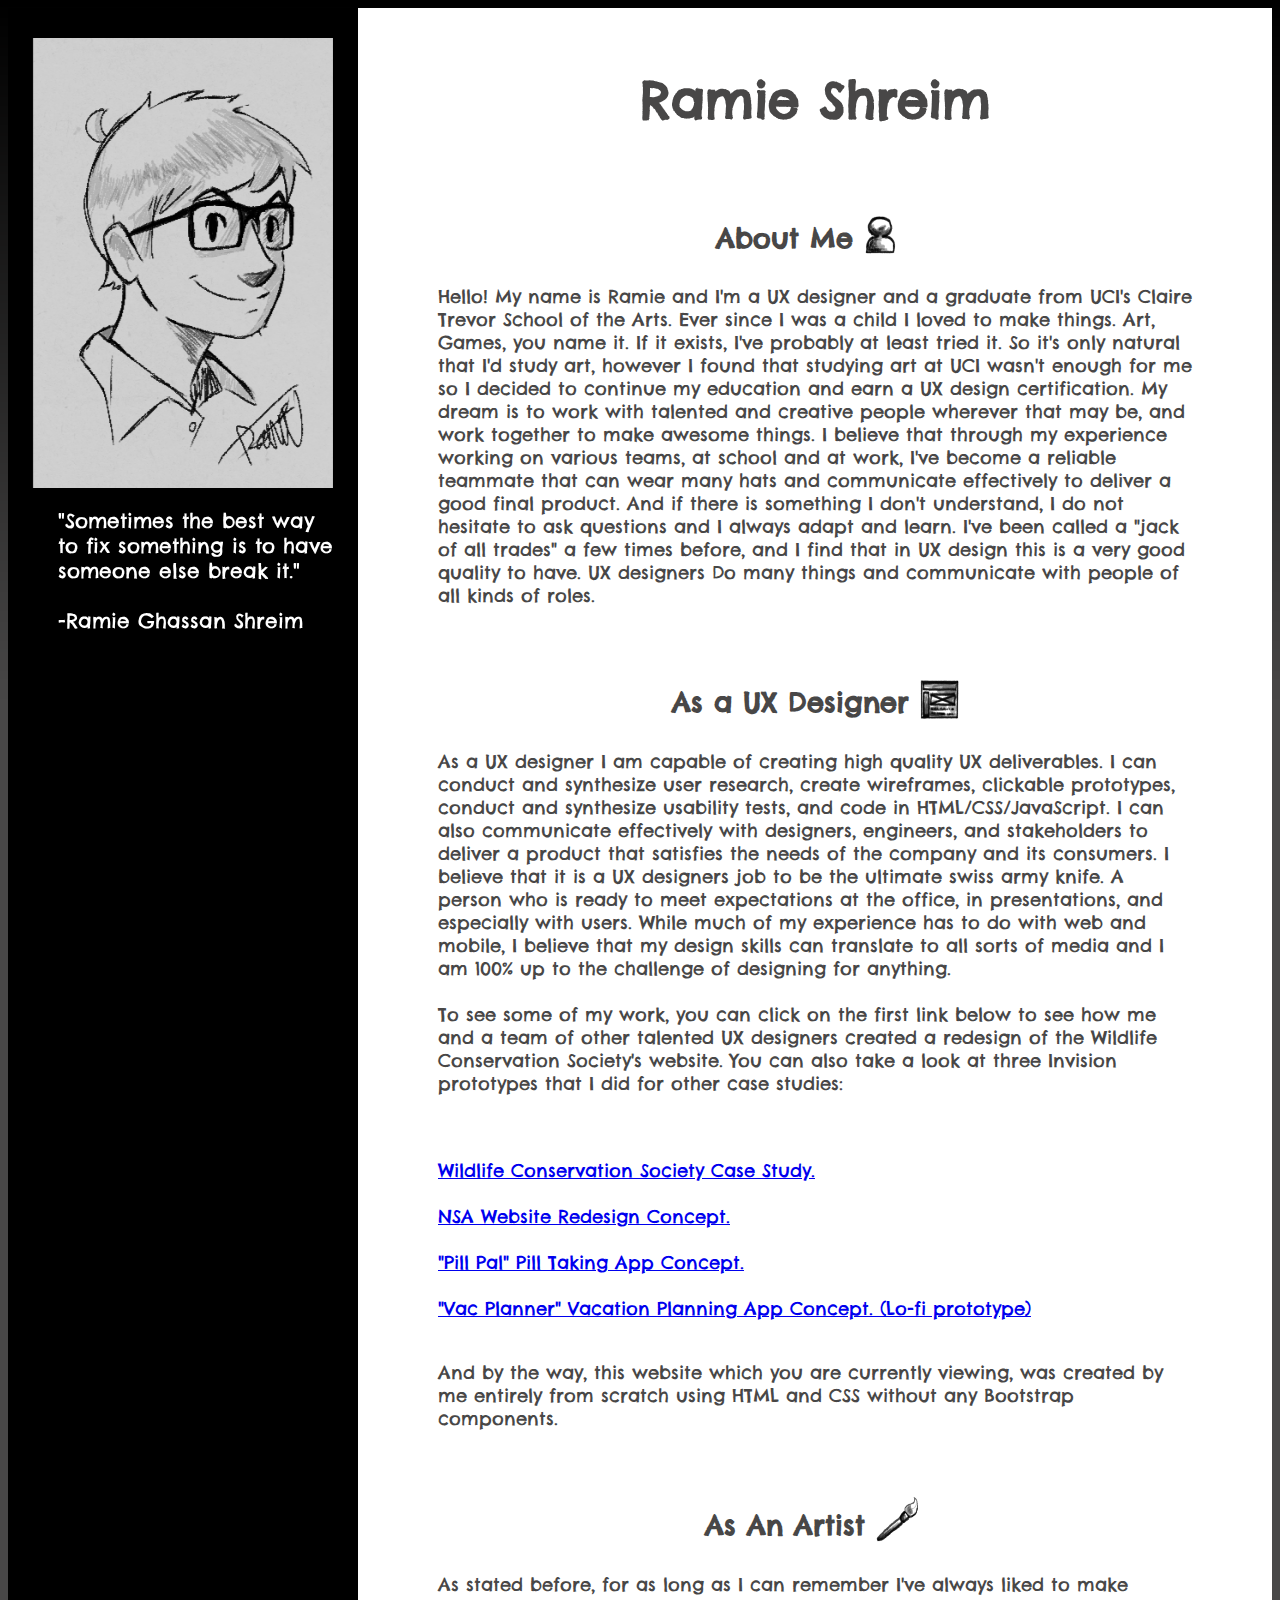
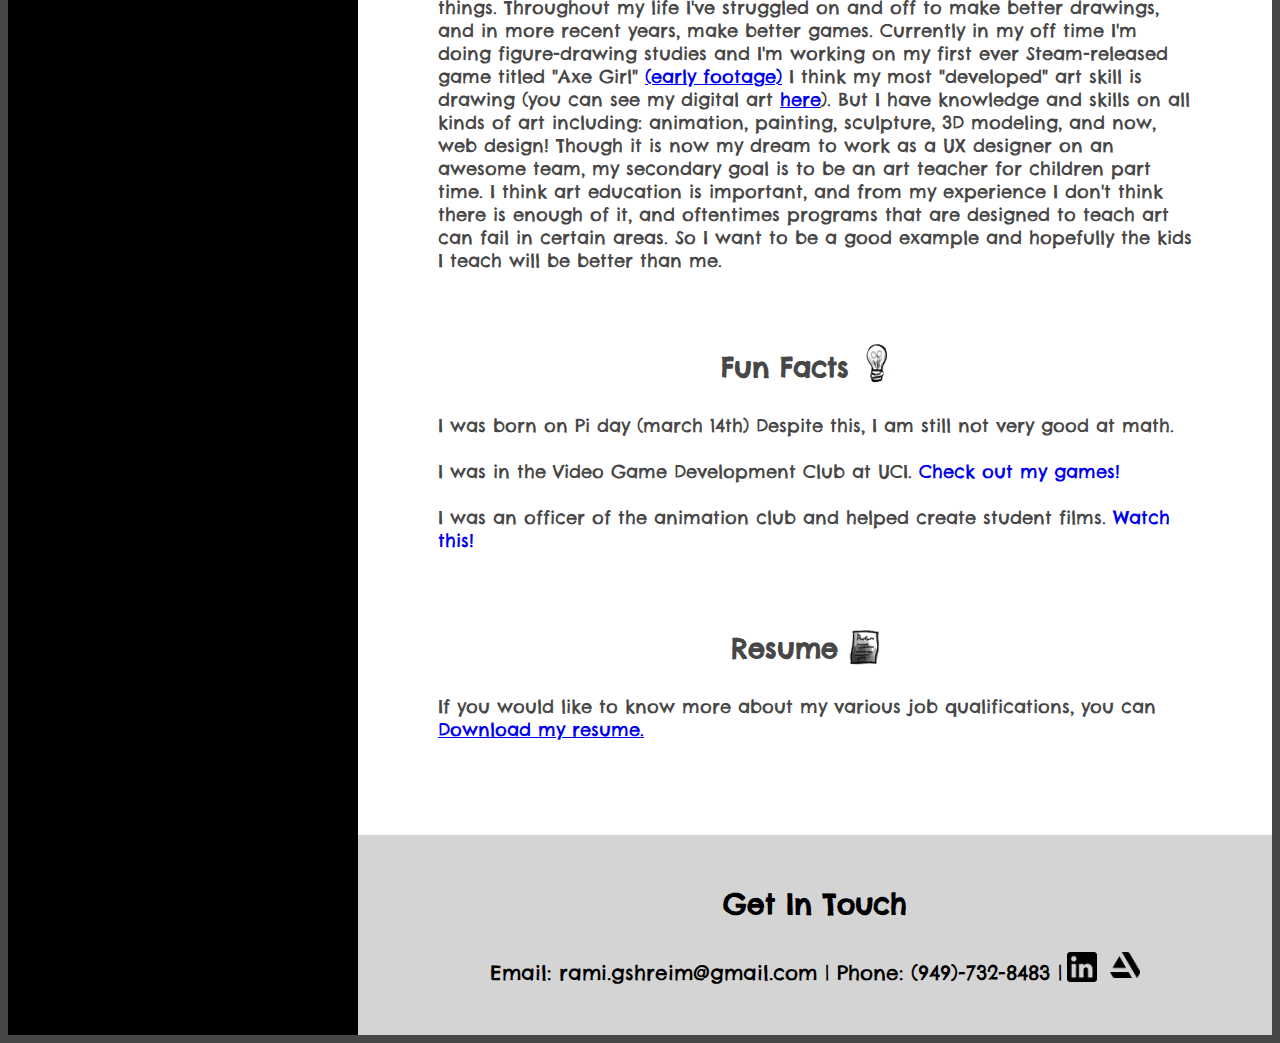
==== index.html @ 87a637d2 "three" ====
<html>

<head>
	<link href="css.css" type="text/css" rel="stylesheet">
	<link href="https://fonts.googleapis.com/css?family=Chelsea+Market&display=swap" rel="stylesheet">
	<title> About Me </title>

	<!-- Hotjar Tracking Code for https://ramieshreim.github.io/ -->
<script>
    (function(h,o,t,j,a,r){
        h.hj=h.hj||function(){(h.hj.q=h.hj.q||[]).push(arguments)};
        h._hjSettings={hjid:1560619,hjsv:6};
        a=o.getElementsByTagName('head')[0];
        r=o.createElement('script');r.async=1;
        r.src=t+h._hjSettings.hjid+j+h._hjSettings.hjsv;
        a.appendChild(r);
    })(window,document,'https://static.hotjar.com/c/hotjar-','.js?sv=');
</script>

	<!-- Global site tag (gtag.js) - Google Analytics -->
<script async src="https://www.googletagmanager.com/gtag/js?id=UA-151727604-1"></script>
<script>
  window.dataLayer = window.dataLayer || [];
  function gtag(){dataLayer.push(arguments);}
  gtag('js', new Date());

  gtag('config', 'UA-151727604-1');
</script>


</head>

<div class="gradient"></div>


<body>



	<div class="bg_square">



		<!---Sidebar-->

		<div class="side_rect">
			<img src="images/rami.png" class="portrait sidebar_image">
			
		</div>

		<!---Bio-->

		<div class="bio_footer_container">

			<div class="bio_rect">

				<section class="bio_text">

					<h1>Ramie Shreim</h1>

					<h2>About Me <img class="section_icons" src="images/person_icon.png"></h2>

					<p> Hello! My name is Ramie and I'm a UX designer and a graduate from UCI's Claire Trevor School of the
						Arts. Ever since I was a child I loved to make things. Art, Games, you name it. If it
						exists, I've probably at least tried it. So it's only natural that I'd study art,
						however I found that studying art at UCI wasn't enough for me so I decided to continue my
						education and earn a UX design certification. My dream is to work with talented and creative people
						wherever that may be, and work together to make awesome things. I believe that through my
						experience working on various teams, at school and at work, I've become a reliable teammate
						that can wear many hats and communicate effectively to deliver a good final product. And if
						there is something I don't understand, I do not hesitate to ask questions and I always adapt
						and learn. I've been called a "jack of all trades" a few times before, and I find that in UX
						design this is a very good quality to have. UX designers Do many things and communicate
						with people of all kinds of roles. </p>

					<h2>As a UX Designer<img class="section_icons" src="images/wireframe.png"></h2>

					<p> As a UX designer I am capable of creating high quality UX deliverables. I can conduct and synthesize user research, create wireframes, clickable 
						prototypes, conduct and synthesize usability tests, and code in HTML/CSS/JavaScript. I can also communicate effectively with designers, engineers, and stakeholders
						to deliver a product that satisfies the needs of the company and its consumers. I believe that it is a UX designers job to be the ultimate swiss army knife. A person who
						is ready to meet expectations at the office, in presentations, and especially with users. While much of my experience has to do with web and mobile, I believe that my design
						skills can translate to all sorts of media and I am 100% up to the challenge of designing for anything.  <br> <br>

						 To see some of my work, you can click on the first link below to see how me and a team of other talented UX designers created a redesign
						of the Wildlife Conservation Society's website. You can also take a look at three Invision prototypes that I did for other case studies: </p> <br> <br>
						<a href="https://ramieshreim.github.io/case_study1/" style="text-decoration: underline;">Wildlife Conservation Society Case Study.</a> <br> <br>
						<a href="https://invis.io/4NTSQ082EPQ#/382614521_Demo1_-desktop-" style="text-decoration: underline;" target="blank">NSA Website Redesign Concept.</a> <br> <br>
						<a href="https://projects.invisionapp.com/share/R2T6RFCY4ZG#/screens/376099061_Notification_Screen" style="text-decoration: underline;" target="blank">"Pill Pal" Pill Taking App Concept.</a> <br> <br>
						<a href="https://invis.io/XUSVNF48RZ2#/373009286_Sign_Up_Or_Login" style="text-decoration: underline;" target="blank">"Vac Planner" Vacation Planning App Concept. (Lo-fi prototype)</a>  <br><br>  
						
						<p>And by the way, this website which you are currently viewing, was created by me entirely from scratch using HTML and CSS without any Bootstrap components. </p>

					<h2>As An Artist <img class="section_icons" src="images/paintbrush_icon.png"></h2>

					<p> As stated before, for as long as I can remember I've always liked to make things. Throughout my life I've struggled on and off
						to make better drawings, and in more recent years, make better games. Currently in my off time I'm doing figure-drawing studies and I'm working on my first ever Steam-released game titled "Axe Girl" 
						<a href="https://www.youtube.com/watch?v=Wm2yGIBNqks" style="text-decoration: underline;" target="_blank"> (early footage)</a>
						 I think my most "developed" art skill is drawing (you can see my digital art <a href="https://www.artstation.com/greenrami" style="text-decoration: underline;"> here</a>). But I have knowledge and skills on all kinds of art including: animation, painting, sculpture, 3D modeling, and now, web design!
						Though it is now my dream to work as a UX designer on an awesome team, my secondary goal is to be an art teacher for children part time. I think art education is important, and from my experience 
						I don't think there is enough of it, and oftentimes programs that are designed to teach art can fail in certain areas. So I want to be a good example and hopefully the kids I teach will be better than me.  
					</p>

					
					<h2>Fun Facts <img class="section_icons" src="images/lightbulb_icon.png"></h2>
					<p> I was born on Pi day (march 14th) Despite this, I am still not very good at math. <br> <br>
						I was in the Video Game Development Club at UCI. <a
							href="https://drawmi.itch.io/" target="_blank">Check out my games!</a> <br><br>
						I was an officer of the animation club and helped create student films. <a
							href="https://www.youtube.com/watch?v=pyLcI3ti4Sw&t=2s" target="_blank">Watch this!</a> </p>
						
					
					
					
						<h2>Resume <img class="section_icons" src="images/resume_icon.png"></h2>
					<p> If you would like to know more about my various job qualifications, you can <a
							href="Ramie Shreim Resume.pdf" download style="text-decoration: underline;" target="_blank"> Download my resume.</a> </p> <br> <br>
						

				</section>

			</div>



			<!--footer-->

		
			<div class="footer_rect">

				<section class="footer_text">

					<h1>Get In Touch </h1>


					<section class="footer_items">

						<p>
							Email: rami.gshreim@gmail.com | Phone: (949)-732-8483 |
						</p>

						<section>
							<a href="https://www.linkedin.com/in/ramie-shreim-b8b024188/"><img src="images/linkedin.png"
									class="social_icon"></a>
							<a href="https://www.artstation.com/greenrami"><img src="images/Artstation.png"
									class="social_icon"></a>
						</section>

					</section>

				</section>

			</div>

		</div>





	</div>


</body>

<!---- Always put JS/Jquery at the bottom-->

<script src="https://ajax.googleapis.com/ajax/libs/jquery/3.4.1/jquery.min.js"></script>
<script src="js.js"></script>



</html>
---- css.css ----
/*//////////////// Shapes/containers ////////////*/

html {
	scroll-behavior: smooth;
}

body {
	background-color: #484747;
	font-family: 'Chelsea Market', sans-serif;
	background-repeat: no-repeat;
	background-size: 100% 100%;
	z-index: 2;
}

a {text-decoration:none;}

.bg_square {
	display: flex;
	margin: 0 auto;
	width: 100%;
	max-width: 1500px;
	background-color: black;
	}

.side_rect {
	display: flex;
	background-color: black;
	min-width: 350px;
	width: 30%;
	flex-direction: column;

	
}


.bio_footer_container {
	background-color: white;
	display: flex;
	flex-direction: column;
	max-width: 100%;
	justify-content: flex-end;
	text-align: center;
}


.footer_rect {
	display: flex;
	background-color: rgb(212, 212, 212);
	width: 100%;
	flex-direction: column;
	justify-content: flex-end;
	min-height: 200px;
	align-items: center;
	
	
}

.bio_rect {
	display: flex;
	background-color: white;
	width: 100%;
	flex-direction: column;
	justify-content: flex-start;
	min-height: 700px;
	text-align: center;
	
	
}

.footer_items {

	display: flex;
	flex-direction: row;

}

.hero {
	display: flex;
	flex-direction: column;
	background-image: url(images/hero.png);
	min-width: 100%;
	min-height: 500px;
	background-size: cover;
	color: white;
	align-self: flex-start;
	justify-content: flex-end;

}
/*///////// text properties //////////*/


.footer_text {

	font-size: 20px;
	margin-bottom: 30px;
	color: black;
	
}

.footer_text h1 {

	font-size: 28px;
	
}


.footer_text div {

	display: inline;
	
}

.bio_text {
	text-align: left;
	font-size: 18px;
	padding: 0px 80px 30px;
	color: #484747;
}

.bio_text h1 {
	margin-top: 60px;
	font-size: 50px;
	text-align: center;
}
 
.bio_text h2 {
	text-align: center;
	 padding: 8px;
	 padding-top: 40px;
 }


.sidebar_text {
	display: flex;
	color: white;
	font-size: 20px;
	flex-direction: column;
	margin: 0 auto;
	padding-left: 50px;
	position: fixed;
}

.sidebar_image {
	display: flex;
	flex-direction: column;
	margin: 0 auto;
	padding-left: 25px;
	position: fixed;
}

.side_rect h3 {
	margin: 5px;

}

.side_rect h1 {
	margin-top: 60px;

}

.side_rect p {
	margin-top: 500px;

}

#centerMe {
	text-align: center;
}
/* Content Links on page*/


.side_rect a:link {
	color: white;
}


.side_rect a:visited {
	color: white;
}


.side_rect a:hover {
	color: gray;
}


/*/////////// images ////////////*/

/* profile image size limit/float (Might not be needed here.) */

.portrait {
	opacity: 100;
	margin: 0 auto;
	margin-top: 30px;
	padding-bottom: 5px;
	width: 80%;
	height: auto;
	max-width: 300px;
	
}

.section_icons {
	width: 50px;
	height: 50px;
	vertical-align: bottom;
}

.section_icons:hover {

	animation: iconWiggle 2s infinite;

}

@keyframes iconWiggle {
	50%
	{
		transform: rotate(-45deg);
		transform-origin: 0px 25px;
	}

	100%
	{
		transform: rotate(0deg);
		transform-origin: 0px 25px;
	}
}
/*Dictates the size and padding of the social media icons.*/

.social_icon {
	
	vertical-align: top;
	margin-top: 12px;
	padding-left: 5px;
	padding-right: 0px;
	max-height: 30px;
	max-width: 30px;
}


/*Images for case study*/

.study_img_container {
	width: 100%;
	align-self: center;
	margin-bottom: 20px;
}

#study_img {
	border-color: gray;
	border-style: solid;
	border-width: 1px;
	width: 90%;
	
}

#hero_img {
	
	width: 100%;
	
}

.hero_text {
	padding-left: 20px;
	padding-right: 20px;
	font-size: 20px;
	margin-bottom: 30px;
}

.hero_text h1 {
	font-size: 50px;
}


.hero_text p {
	opacity: .5;
}


/*//////////// media query ///////////*/

@media only screen and (max-width: 1080px)
{
	.side_rect {
		display: none;
	}

	.top_btn {
		display: none;
	}

	.social_icon {
		min-height: 70px;
		min-width: 70px;
		margin-top: 15px;
	}
	.footer_text {
		font-size: 40px;
		padding: 0px 80px 0px;
	}
	.footer_text h1 {
		font-size: 30px;
		padding: 0px 80px 0px;
	}

	#study_img {
		margin: 0 auto;
		padding: 0px 0px 0px;
		border-color: transparent;
	}

	.blockMe {
		display: block;
	}

	.footer_items {

		display: flex;
		flex-direction: column;
	
	}

}


.gradient {
	width: 100%;
	height: 700px;
	background: linear-gradient(black, transparent);
	position: fixed;
	top: 0;
	left: 0;
	z-index: -1;
}
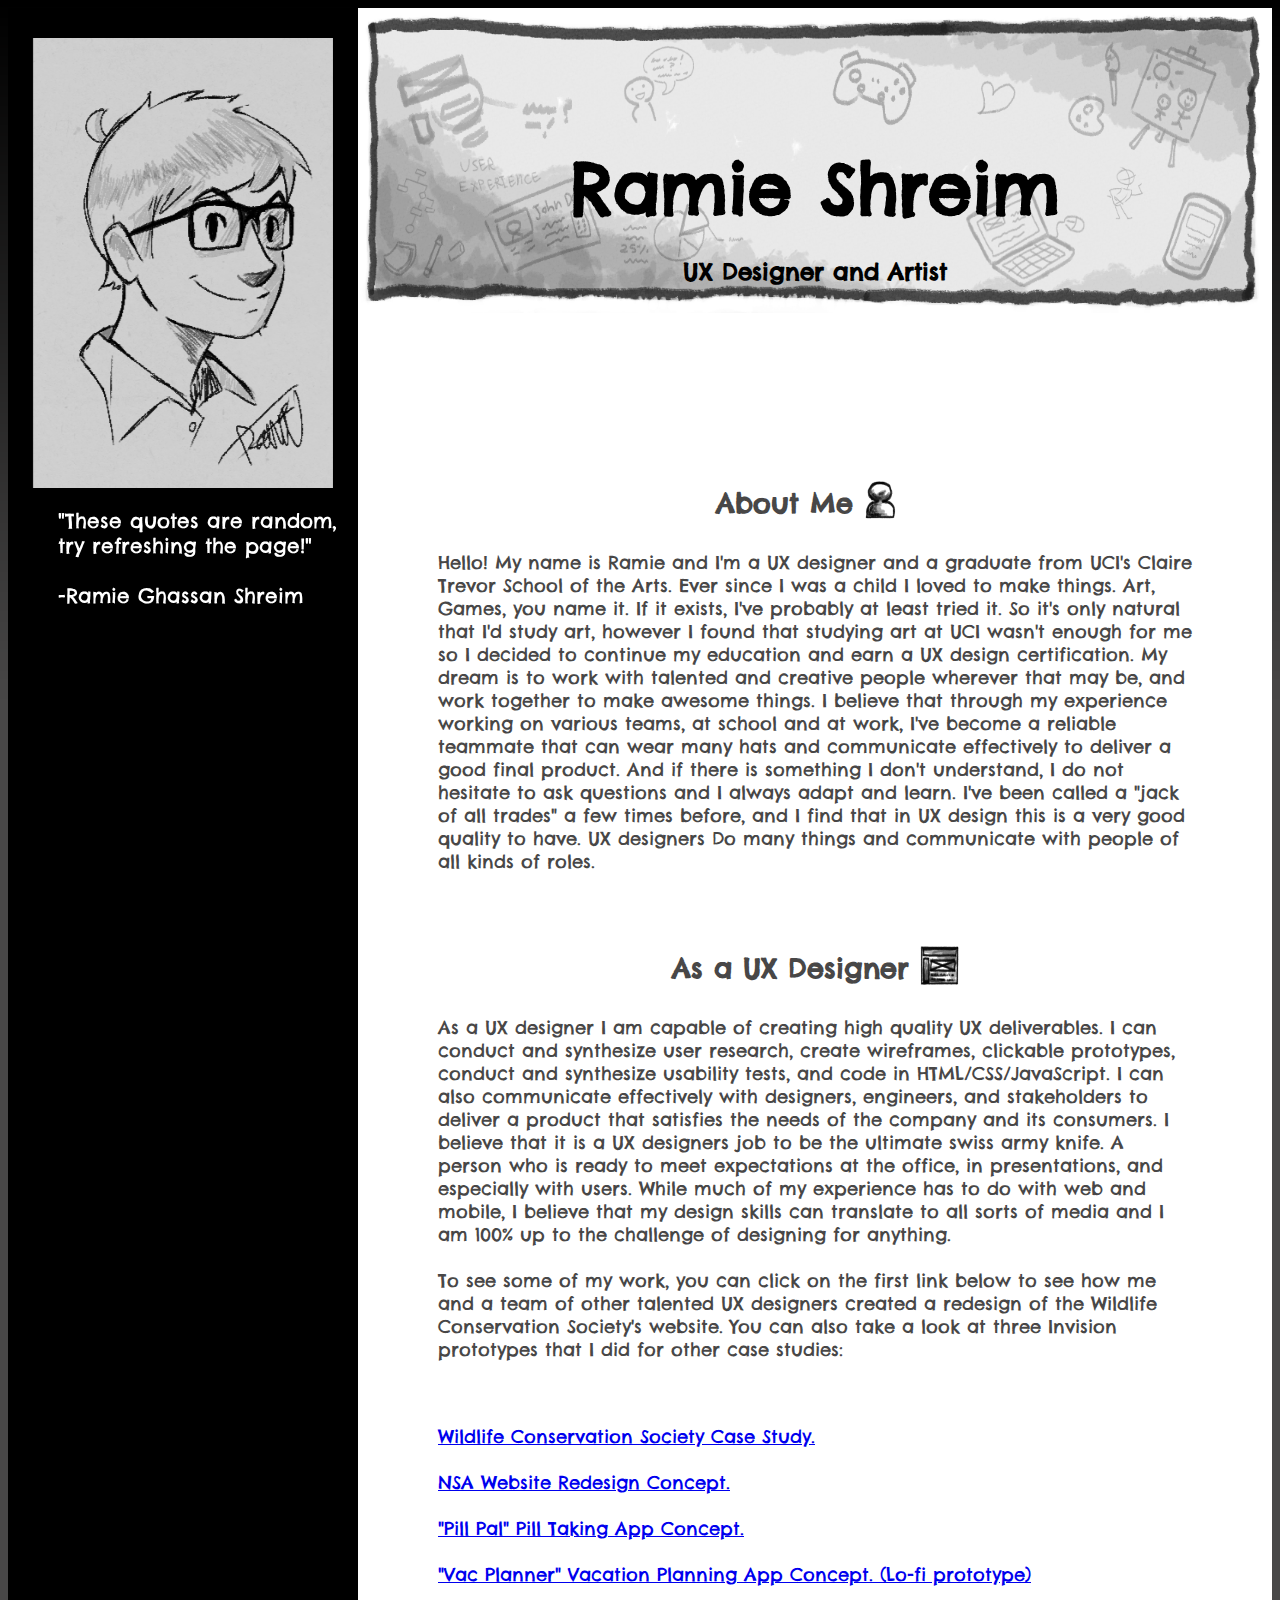
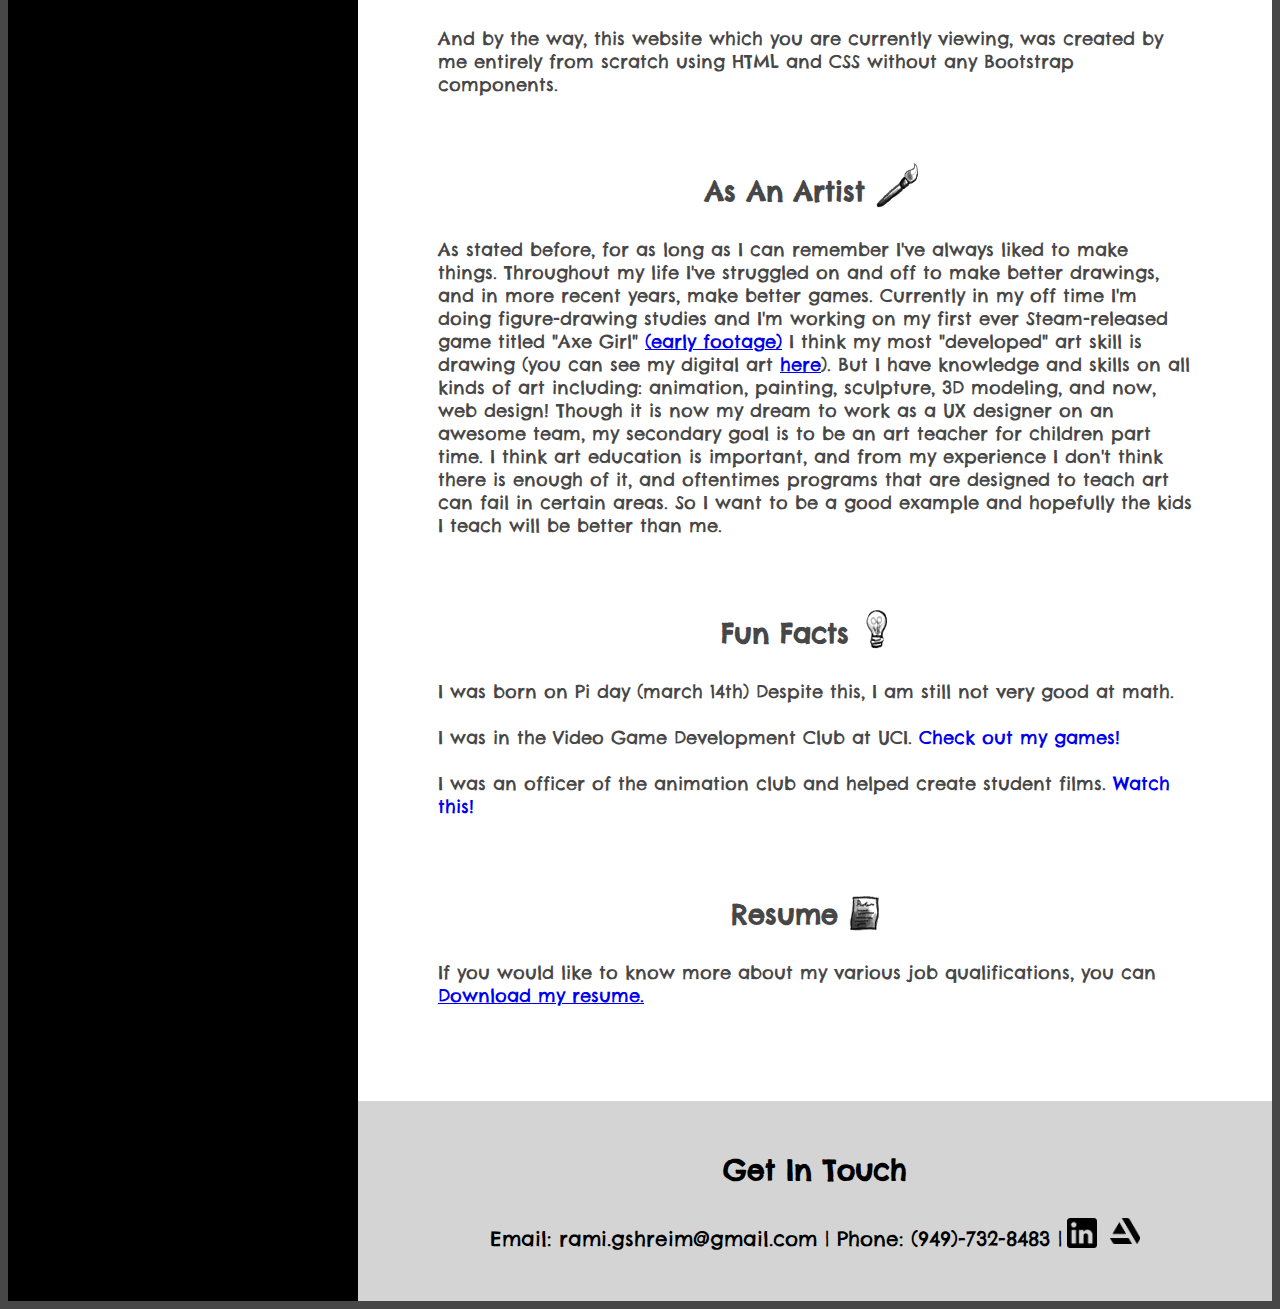
==== commit e004dd4e: "header image" ====
--- a/index.html
+++ b/index.html
@@ -6,26 +6,26 @@
 	<title> About Me </title>
 
 	<!-- Hotjar Tracking Code for https://ramieshreim.github.io/ -->
-<script>
-    (function(h,o,t,j,a,r){
-        h.hj=h.hj||function(){(h.hj.q=h.hj.q||[]).push(arguments)};
-        h._hjSettings={hjid:1560619,hjsv:6};
-        a=o.getElementsByTagName('head')[0];
-        r=o.createElement('script');r.async=1;
-        r.src=t+h._hjSettings.hjid+j+h._hjSettings.hjsv;
-        a.appendChild(r);
-    })(window,document,'https://static.hotjar.com/c/hotjar-','.js?sv=');
-</script>
+	<script>
+		(function (h, o, t, j, a, r) {
+			h.hj = h.hj || function () { (h.hj.q = h.hj.q || []).push(arguments) };
+			h._hjSettings = { hjid: 1560619, hjsv: 6 };
+			a = o.getElementsByTagName('head')[0];
+			r = o.createElement('script'); r.async = 1;
+			r.src = t + h._hjSettings.hjid + j + h._hjSettings.hjsv;
+			a.appendChild(r);
+		})(window, document, 'https://static.hotjar.com/c/hotjar-', '.js?sv=');
+	</script>
 
 	<!-- Global site tag (gtag.js) - Google Analytics -->
-<script async src="https://www.googletagmanager.com/gtag/js?id=UA-151727604-1"></script>
-<script>
-  window.dataLayer = window.dataLayer || [];
-  function gtag(){dataLayer.push(arguments);}
-  gtag('js', new Date());
-
-  gtag('config', 'UA-151727604-1');
-</script>
+	<script async src="https://www.googletagmanager.com/gtag/js?id=UA-151727604-1"></script>
+	<script>
+		window.dataLayer = window.dataLayer || [];
+		function gtag() { dataLayer.push(arguments); }
+		gtag('js', new Date());
+
+		gtag('config', 'UA-151727604-1');
+	</script>
 
 
 </head>
@@ -38,6 +38,7 @@
 
 
 	<div class="bg_square">
+
 
 
 
@@ -45,7 +46,7 @@
 
 		<div class="side_rect">
 			<img src="images/rami.png" class="portrait sidebar_image">
-			
+
 		</div>
 
 		<!---Bio-->
@@ -54,17 +55,26 @@
 
 			<div class="bio_rect">
 
+				<section class="hero">
+					<!---header image-->
+					<section class="hero_text">
+						<h1>Ramie Shreim</h1>
+						<h3>UX Designer and Artist</h3>
+					</section>
+
+				</section>
+
 				<section class="bio_text">
 
-					<h1>Ramie Shreim</h1>
-
 					<h2>About Me <img class="section_icons" src="images/person_icon.png"></h2>
 
-					<p> Hello! My name is Ramie and I'm a UX designer and a graduate from UCI's Claire Trevor School of the
+					<p> Hello! My name is Ramie and I'm a UX designer and a graduate from UCI's Claire Trevor School of
+						the
 						Arts. Ever since I was a child I loved to make things. Art, Games, you name it. If it
 						exists, I've probably at least tried it. So it's only natural that I'd study art,
 						however I found that studying art at UCI wasn't enough for me so I decided to continue my
-						education and earn a UX design certification. My dream is to work with talented and creative people
+						education and earn a UX design certification. My dream is to work with talented and creative
+						people
 						wherever that may be, and work together to make awesome things. I believe that through my
 						experience working on various teams, at school and at work, I've become a reliable teammate
 						that can wear many hats and communicate effectively to deliver a good final product. And if
@@ -75,46 +85,72 @@
 
 					<h2>As a UX Designer<img class="section_icons" src="images/wireframe.png"></h2>
 
-					<p> As a UX designer I am capable of creating high quality UX deliverables. I can conduct and synthesize user research, create wireframes, clickable 
-						prototypes, conduct and synthesize usability tests, and code in HTML/CSS/JavaScript. I can also communicate effectively with designers, engineers, and stakeholders
-						to deliver a product that satisfies the needs of the company and its consumers. I believe that it is a UX designers job to be the ultimate swiss army knife. A person who
-						is ready to meet expectations at the office, in presentations, and especially with users. While much of my experience has to do with web and mobile, I believe that my design
-						skills can translate to all sorts of media and I am 100% up to the challenge of designing for anything.  <br> <br>
-
-						 To see some of my work, you can click on the first link below to see how me and a team of other talented UX designers created a redesign
-						of the Wildlife Conservation Society's website. You can also take a look at three Invision prototypes that I did for other case studies: </p> <br> <br>
-						<a href="https://ramieshreim.github.io/case_study1/" style="text-decoration: underline;">Wildlife Conservation Society Case Study.</a> <br> <br>
-						<a href="https://invis.io/4NTSQ082EPQ#/382614521_Demo1_-desktop-" style="text-decoration: underline;" target="blank">NSA Website Redesign Concept.</a> <br> <br>
-						<a href="https://projects.invisionapp.com/share/R2T6RFCY4ZG#/screens/376099061_Notification_Screen" style="text-decoration: underline;" target="blank">"Pill Pal" Pill Taking App Concept.</a> <br> <br>
-						<a href="https://invis.io/XUSVNF48RZ2#/373009286_Sign_Up_Or_Login" style="text-decoration: underline;" target="blank">"Vac Planner" Vacation Planning App Concept. (Lo-fi prototype)</a>  <br><br>  
-						
-						<p>And by the way, this website which you are currently viewing, was created by me entirely from scratch using HTML and CSS without any Bootstrap components. </p>
+					<p> As a UX designer I am capable of creating high quality UX deliverables. I can conduct and
+						synthesize user research, create wireframes, clickable
+						prototypes, conduct and synthesize usability tests, and code in HTML/CSS/JavaScript. I can also
+						communicate effectively with designers, engineers, and stakeholders
+						to deliver a product that satisfies the needs of the company and its consumers. I believe that
+						it is a UX designers job to be the ultimate swiss army knife. A person who
+						is ready to meet expectations at the office, in presentations, and especially with users. While
+						much of my experience has to do with web and mobile, I believe that my design
+						skills can translate to all sorts of media and I am 100% up to the challenge of designing for
+						anything. <br> <br>
+
+						To see some of my work, you can click on the first link below to see how me and a team of other
+						talented UX designers created a redesign
+						of the Wildlife Conservation Society's website. You can also take a look at three Invision
+						prototypes that I did for other case studies: </p> <br> <br>
+					<a href="https://ramieshreim.github.io/case_study1/" style="text-decoration: underline;">Wildlife
+						Conservation Society Case Study.</a> <br> <br>
+					<a href="https://invis.io/4NTSQ082EPQ#/382614521_Demo1_-desktop-"
+						style="text-decoration: underline;" target="blank">NSA Website Redesign Concept.</a> <br> <br>
+					<a href="https://projects.invisionapp.com/share/R2T6RFCY4ZG#/screens/376099061_Notification_Screen"
+						style="text-decoration: underline;" target="blank">"Pill Pal" Pill Taking App Concept.</a> <br>
+					<br>
+					<a href="https://invis.io/XUSVNF48RZ2#/373009286_Sign_Up_Or_Login"
+						style="text-decoration: underline;" target="blank">"Vac Planner" Vacation Planning App Concept.
+						(Lo-fi prototype)</a> <br><br>
+
+					<p>And by the way, this website which you are currently viewing, was created by me entirely from
+						scratch using HTML and CSS without any Bootstrap components. </p>
 
 					<h2>As An Artist <img class="section_icons" src="images/paintbrush_icon.png"></h2>
 
-					<p> As stated before, for as long as I can remember I've always liked to make things. Throughout my life I've struggled on and off
-						to make better drawings, and in more recent years, make better games. Currently in my off time I'm doing figure-drawing studies and I'm working on my first ever Steam-released game titled "Axe Girl" 
-						<a href="https://www.youtube.com/watch?v=Wm2yGIBNqks" style="text-decoration: underline;" target="_blank"> (early footage)</a>
-						 I think my most "developed" art skill is drawing (you can see my digital art <a href="https://www.artstation.com/greenrami" style="text-decoration: underline;"> here</a>). But I have knowledge and skills on all kinds of art including: animation, painting, sculpture, 3D modeling, and now, web design!
-						Though it is now my dream to work as a UX designer on an awesome team, my secondary goal is to be an art teacher for children part time. I think art education is important, and from my experience 
-						I don't think there is enough of it, and oftentimes programs that are designed to teach art can fail in certain areas. So I want to be a good example and hopefully the kids I teach will be better than me.  
+					<p> As stated before, for as long as I can remember I've always liked to make things. Throughout my
+						life I've struggled on and off
+						to make better drawings, and in more recent years, make better games. Currently in my off time
+						I'm doing figure-drawing studies and I'm working on my first ever Steam-released game titled
+						"Axe Girl"
+						<a href="https://www.youtube.com/watch?v=Wm2yGIBNqks" style="text-decoration: underline;"
+							target="_blank"> (early footage)</a>
+						I think my most "developed" art skill is drawing (you can see my digital art <a
+							href="https://www.artstation.com/greenrami" style="text-decoration: underline;"> here</a>).
+						But I have knowledge and skills on all kinds of art including: animation, painting, sculpture,
+						3D modeling, and now, web design!
+						Though it is now my dream to work as a UX designer on an awesome team, my secondary goal is to
+						be an art teacher for children part time. I think art education is important, and from my
+						experience
+						I don't think there is enough of it, and oftentimes programs that are designed to teach art can
+						fail in certain areas. So I want to be a good example and hopefully the kids I teach will be
+						better than me.
 					</p>
 
-					
+
 					<h2>Fun Facts <img class="section_icons" src="images/lightbulb_icon.png"></h2>
 					<p> I was born on Pi day (march 14th) Despite this, I am still not very good at math. <br> <br>
-						I was in the Video Game Development Club at UCI. <a
-							href="https://drawmi.itch.io/" target="_blank">Check out my games!</a> <br><br>
+						I was in the Video Game Development Club at UCI. <a href="https://drawmi.itch.io/"
+							target="_blank">Check out my games!</a> <br><br>
 						I was an officer of the animation club and helped create student films. <a
 							href="https://www.youtube.com/watch?v=pyLcI3ti4Sw&t=2s" target="_blank">Watch this!</a> </p>
-						
-					
-					
-					
-						<h2>Resume <img class="section_icons" src="images/resume_icon.png"></h2>
+
+
+
+
+					<h2>Resume <img class="section_icons" src="images/resume_icon.png"></h2>
 					<p> If you would like to know more about my various job qualifications, you can <a
-							href="Ramie Shreim Resume.pdf" download style="text-decoration: underline;" target="_blank"> Download my resume.</a> </p> <br> <br>
-						
+							href="Ramie Shreim Resume.pdf" download style="text-decoration: underline;" target="_blank">
+							Download my resume.</a> </p> <br> <br>
+
 
 				</section>
 
@@ -124,7 +160,7 @@
 
 			<!--footer-->
 
-		
+
 			<div class="footer_rect">
 
 				<section class="footer_text">
@@ -169,6 +205,4 @@
 
 
 
-</html>
-
-
+</html>--- a/css.css
+++ b/css.css
@@ -79,13 +79,14 @@
 .hero {
 	display: flex;
 	flex-direction: column;
-	background-image: url(images/hero.png);
+	background-image: url(images/header.png);
 	min-width: 100%;
-	min-height: 500px;
-	background-size: cover;
-	color: white;
+	min-height: 400px;
+	background-size: 100%;
+	background-repeat: no-repeat;
+	color: black;
 	align-self: flex-start;
-	justify-content: flex-end;
+	justify-content: center;
 
 }
 /*///////// text properties //////////*/
@@ -188,7 +189,7 @@
 
 /*/////////// images ////////////*/
 
-/* profile image size limit/float (Might not be needed here.) */
+/* profile image size limit/float*/
 
 .portrait {
 	opacity: 100;
@@ -201,6 +202,8 @@
 	
 }
 
+
+
 .section_icons {
 	width: 50px;
 	height: 50px;
@@ -265,16 +268,17 @@
 	padding-left: 20px;
 	padding-right: 20px;
 	font-size: 20px;
-	margin-bottom: 30px;
+	margin-bottom: 10px;
 }
 
 .hero_text h1 {
-	font-size: 50px;
+	font-size: 70px;
+	margin-bottom: 0px;
 }
 
 
 .hero_text p {
-	opacity: .5;
+	opacity: .9;
 }
 
 
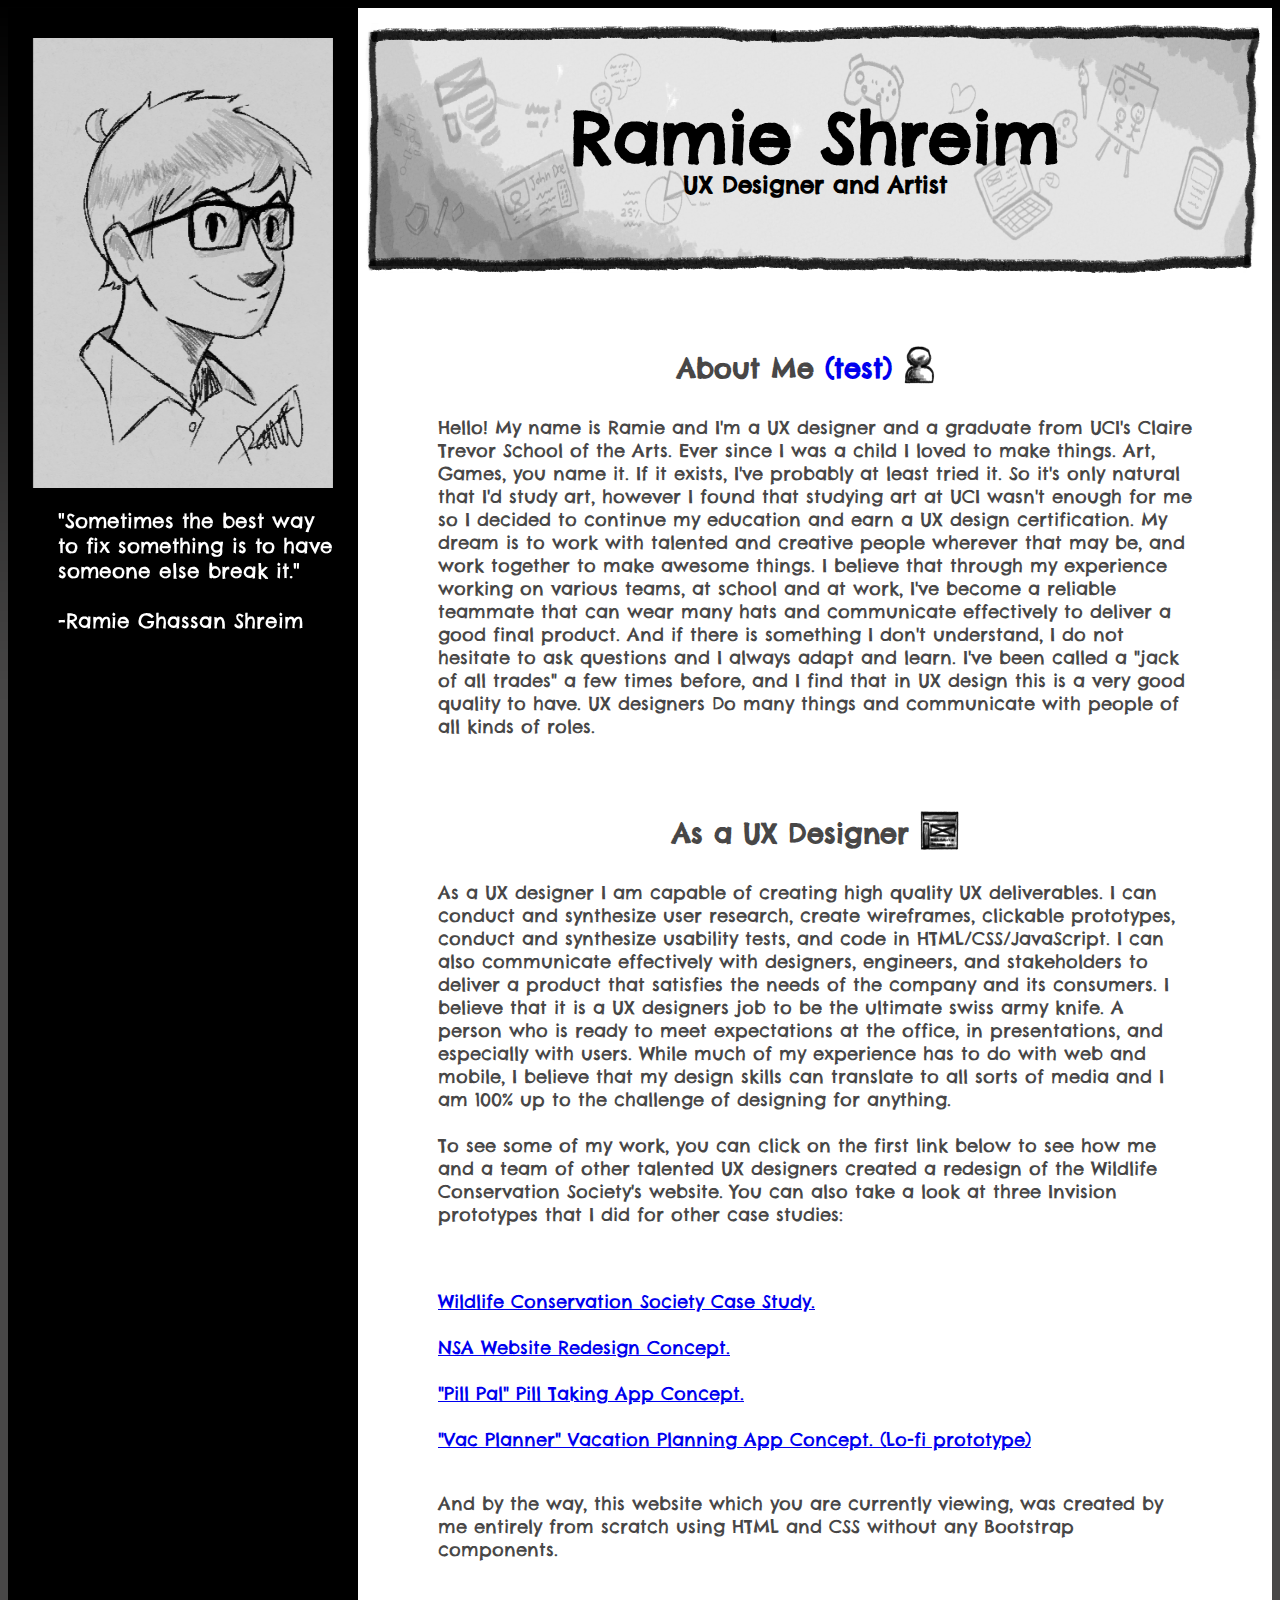
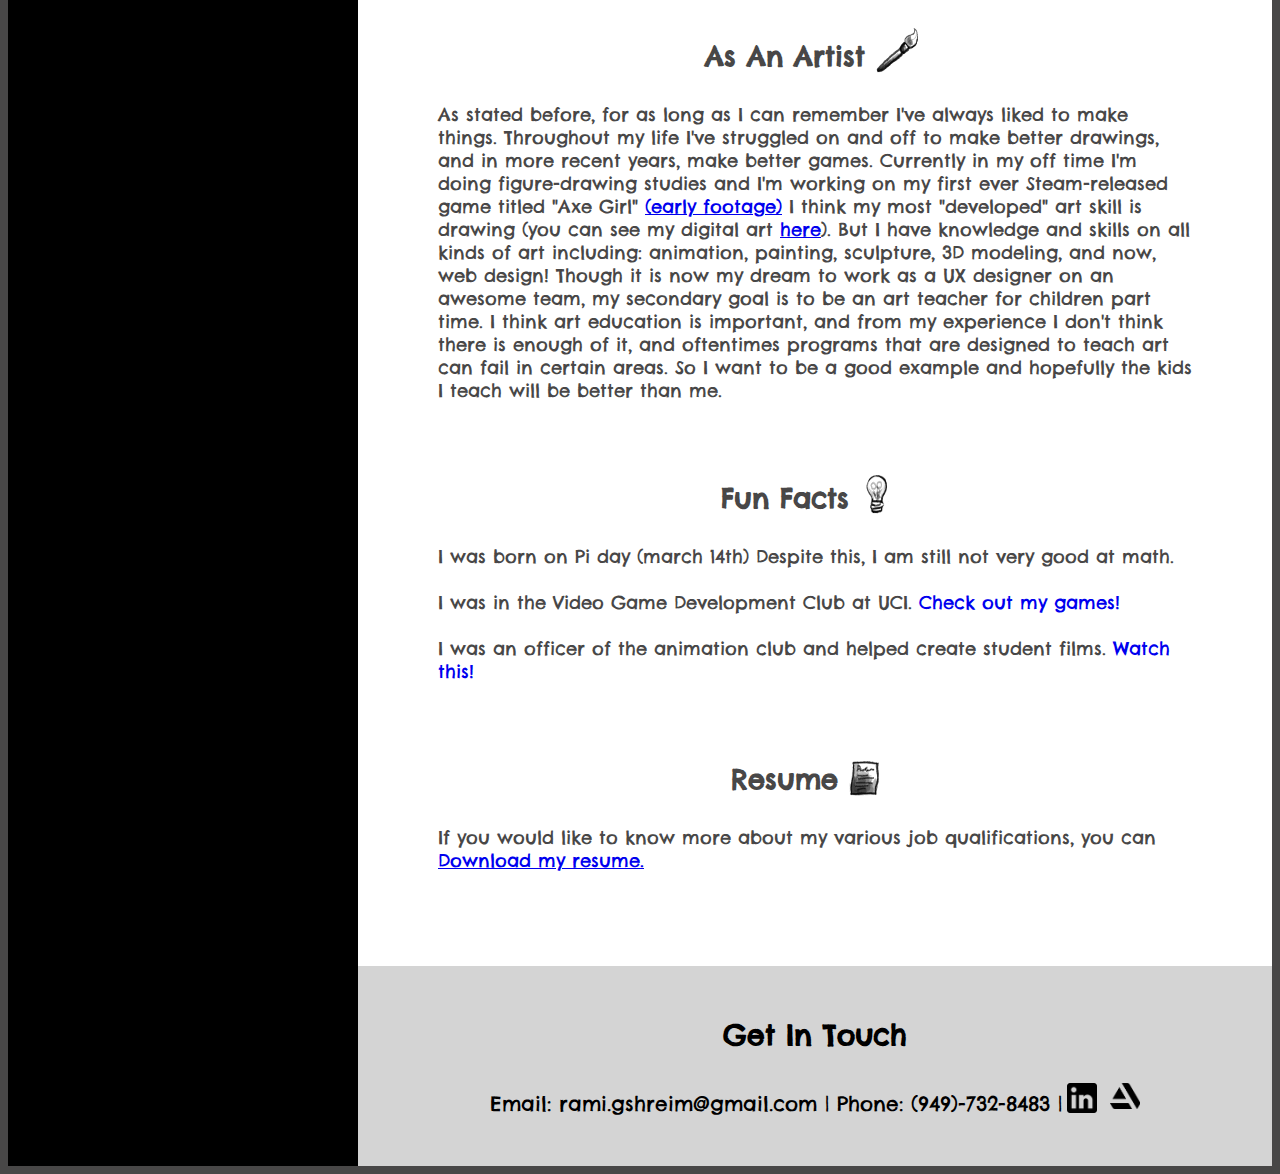
==== commit 66b3cae0: "fixed stuff and testing stuff" ====
--- a/index.html
+++ b/index.html
@@ -66,7 +66,7 @@
 
 				<section class="bio_text">
 
-					<h2>About Me <img class="section_icons" src="images/person_icon.png"></h2>
+					<h2>About Me <a href="index_2.html"> (test)</a> <img class="section_icons" src="images/person_icon.png"></h2>
 
 					<p> Hello! My name is Ramie and I'm a UX designer and a graduate from UCI's Claire Trevor School of
 						the
--- a/css.css
+++ b/css.css
@@ -81,8 +81,9 @@
 	flex-direction: column;
 	background-image: url(images/header.png);
 	min-width: 100%;
-	min-height: 400px;
-	background-size: 100%;
+	min-height: 250px;
+	margin-top: 15px;
+	background-size: 100% 100%;
 	background-repeat: no-repeat;
 	color: black;
 	align-self: flex-start;
@@ -268,18 +269,19 @@
 	padding-left: 20px;
 	padding-right: 20px;
 	font-size: 20px;
-	margin-bottom: 10px;
+	margin-bottom: auto;
+	margin-top: auto;
 }
 
 .hero_text h1 {
 	font-size: 70px;
-	margin-bottom: 0px;
-}
-
-
-.hero_text p {
-	opacity: .9;
-}
+	margin-top: 20px;
+}
+
+.hero_text h3 {
+	margin-top: -60px;
+}
+
 
 
 /*//////////// media query ///////////*/
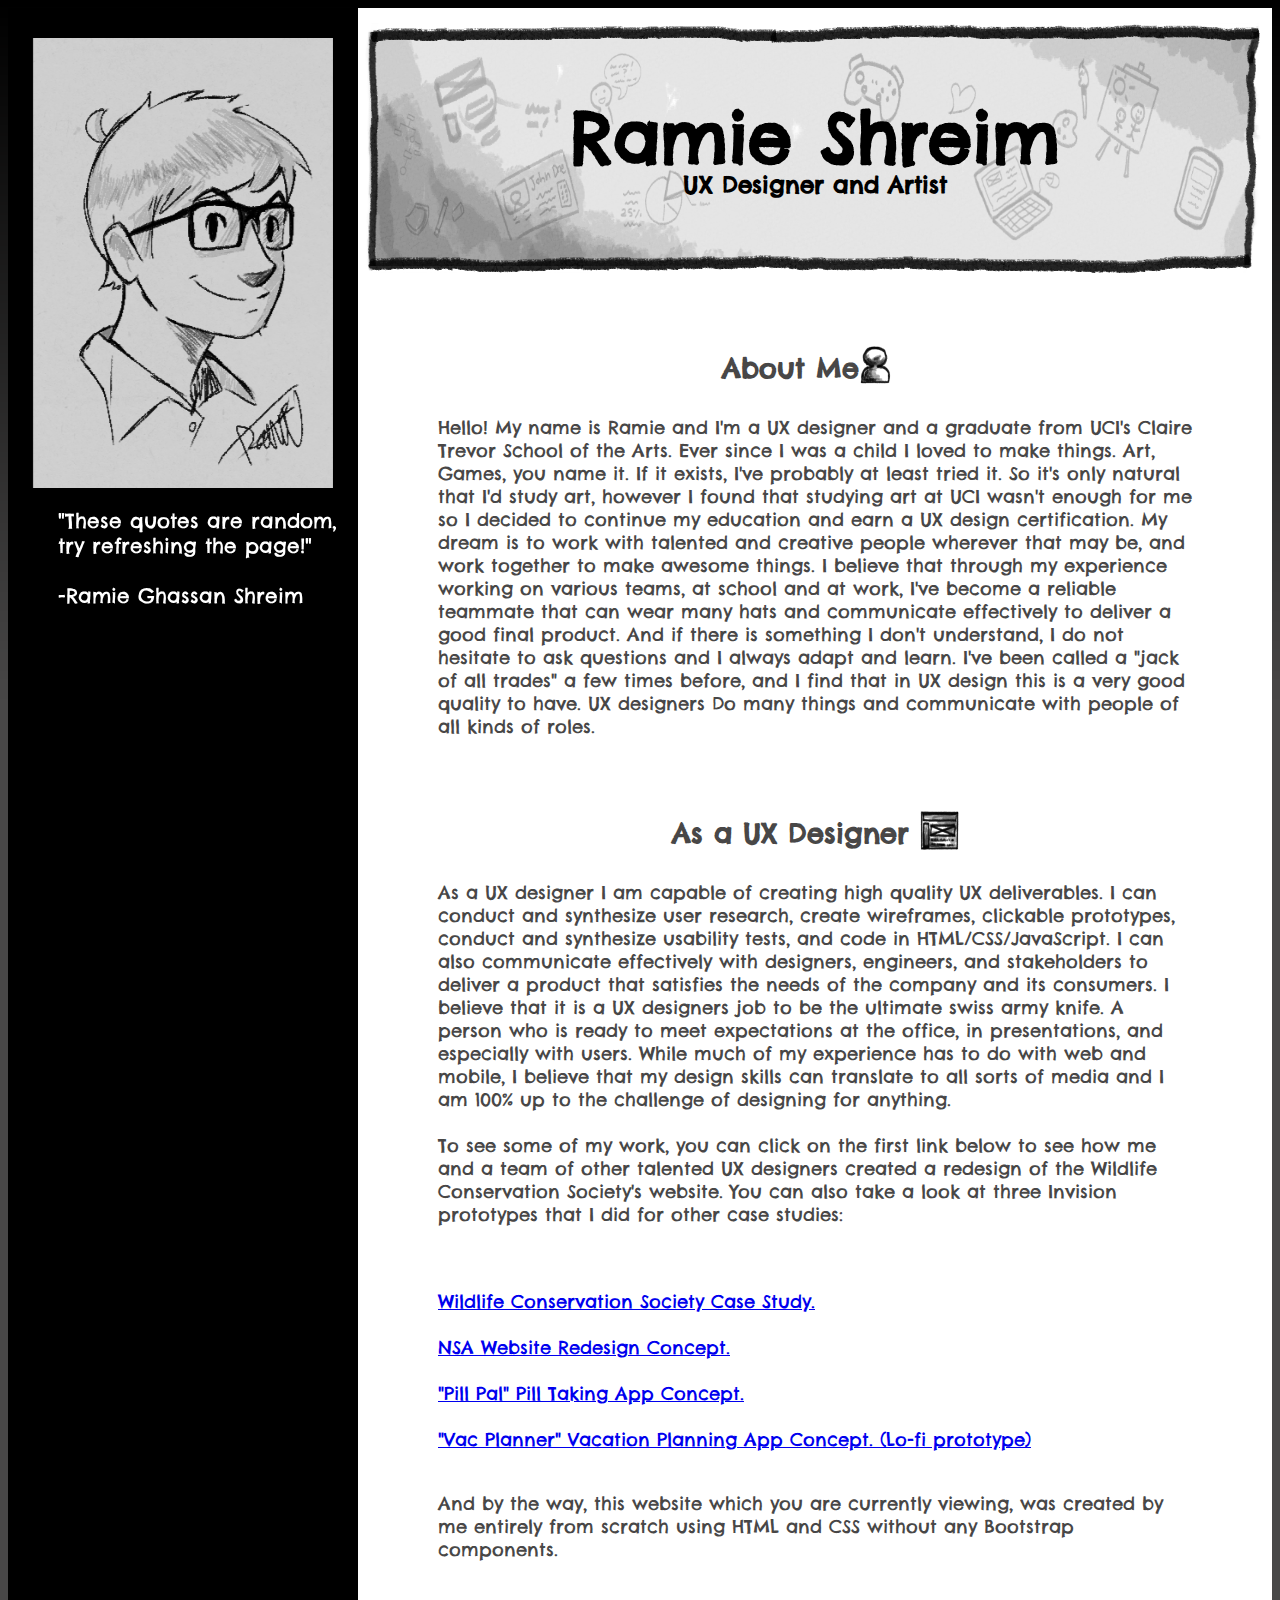
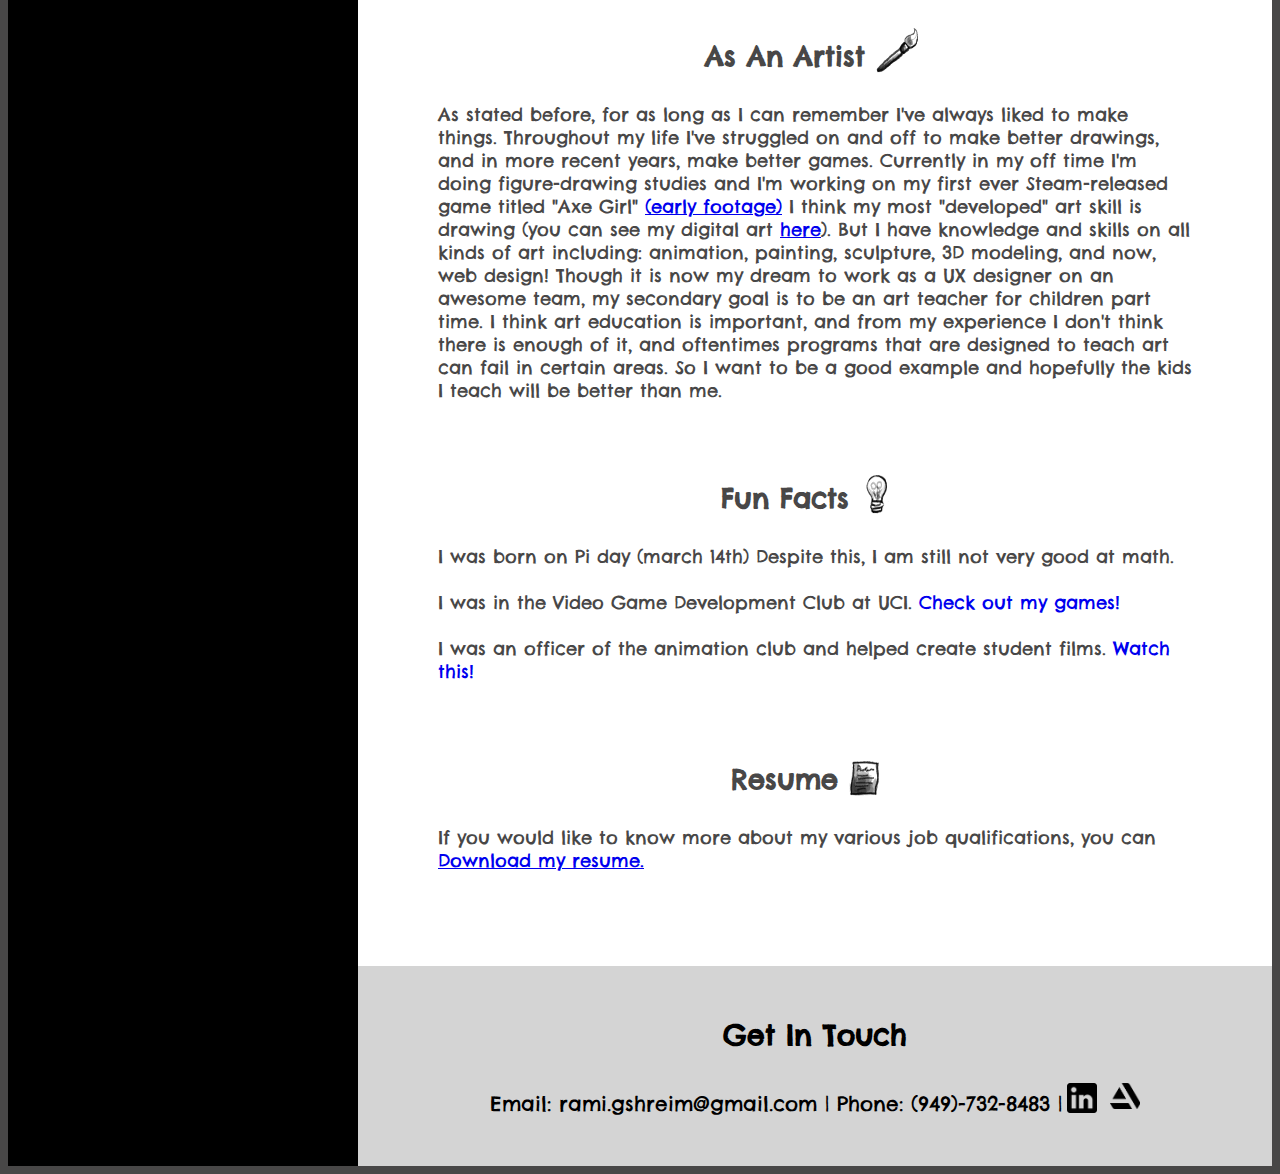
==== commit fddf24f2: "test complete" ====
--- a/index.html
+++ b/index.html
@@ -66,7 +66,7 @@
 
 				<section class="bio_text">
 
-					<h2>About Me <a href="index_2.html"> (test)</a> <img class="section_icons" src="images/person_icon.png"></h2>
+					<h2>About Me<img class="section_icons" src="images/person_icon.png"></h2>
 
 					<p> Hello! My name is Ramie and I'm a UX designer and a graduate from UCI's Claire Trevor School of
 						the
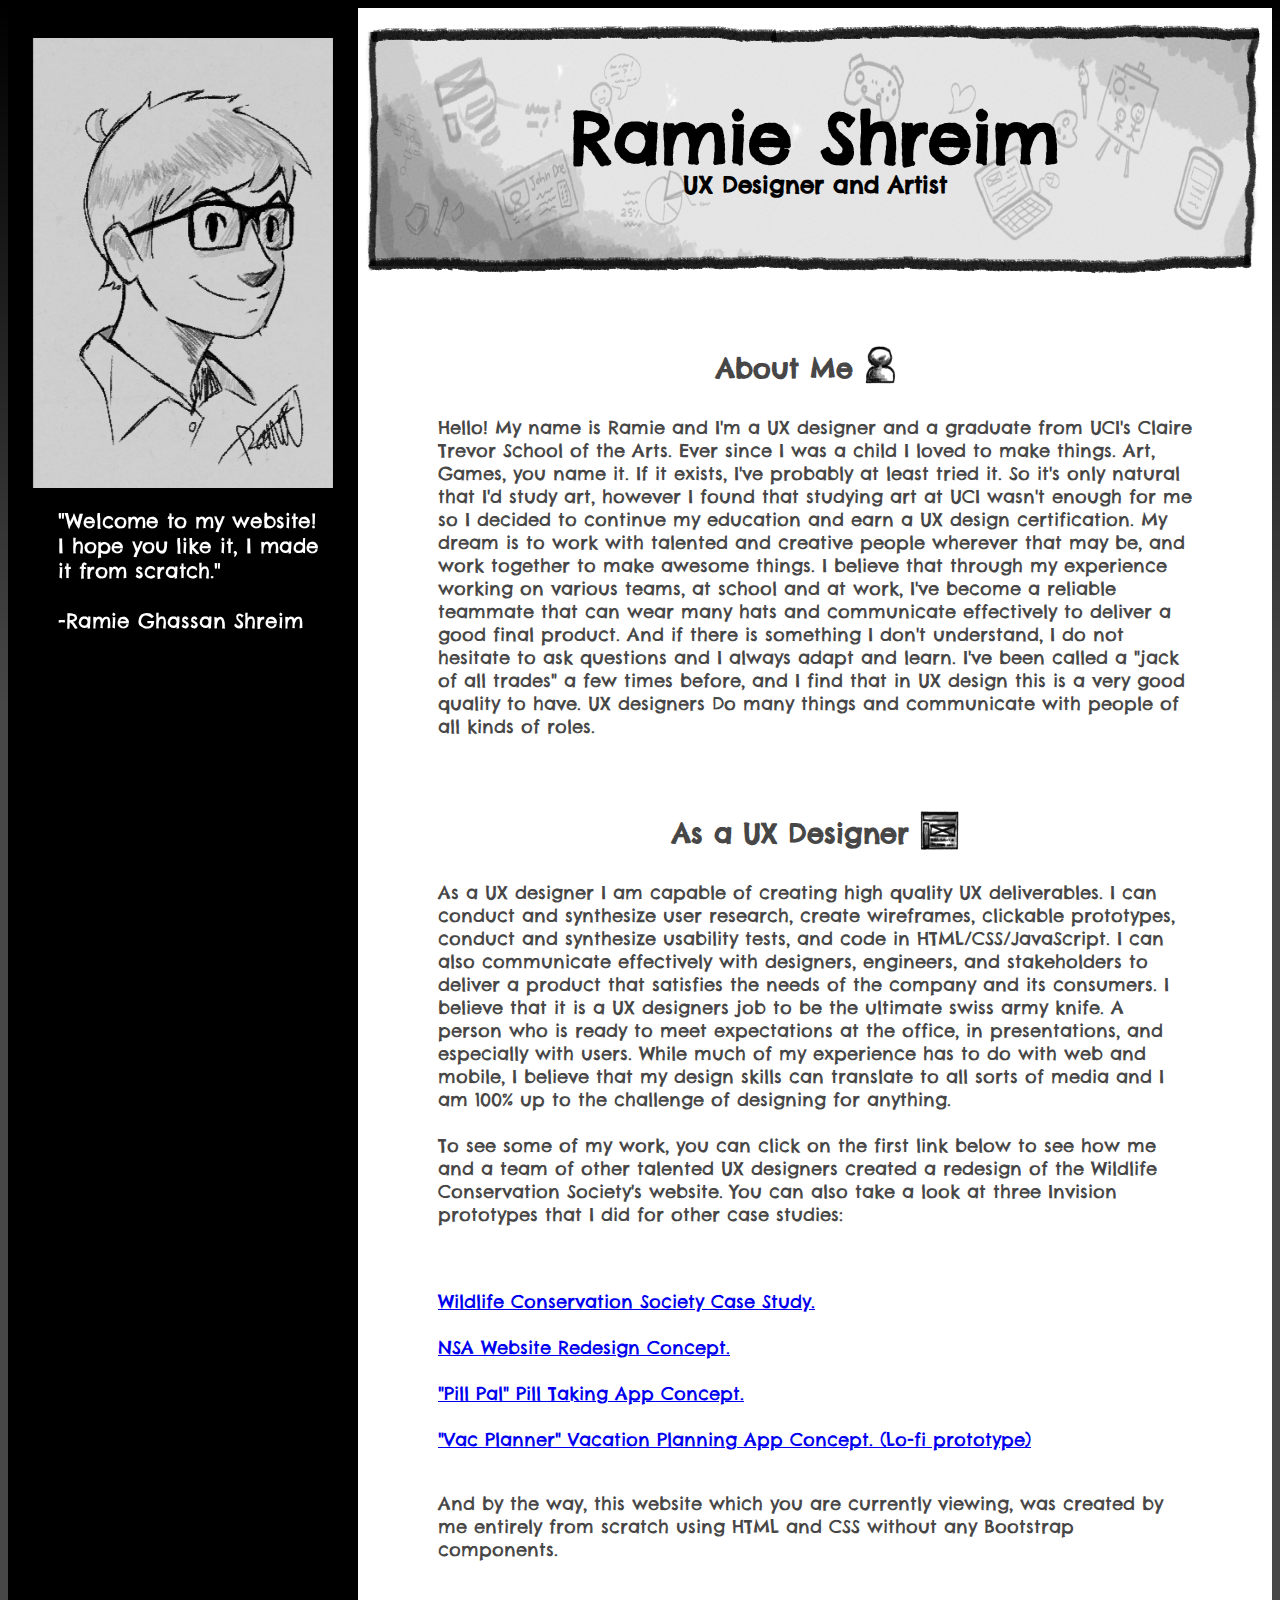
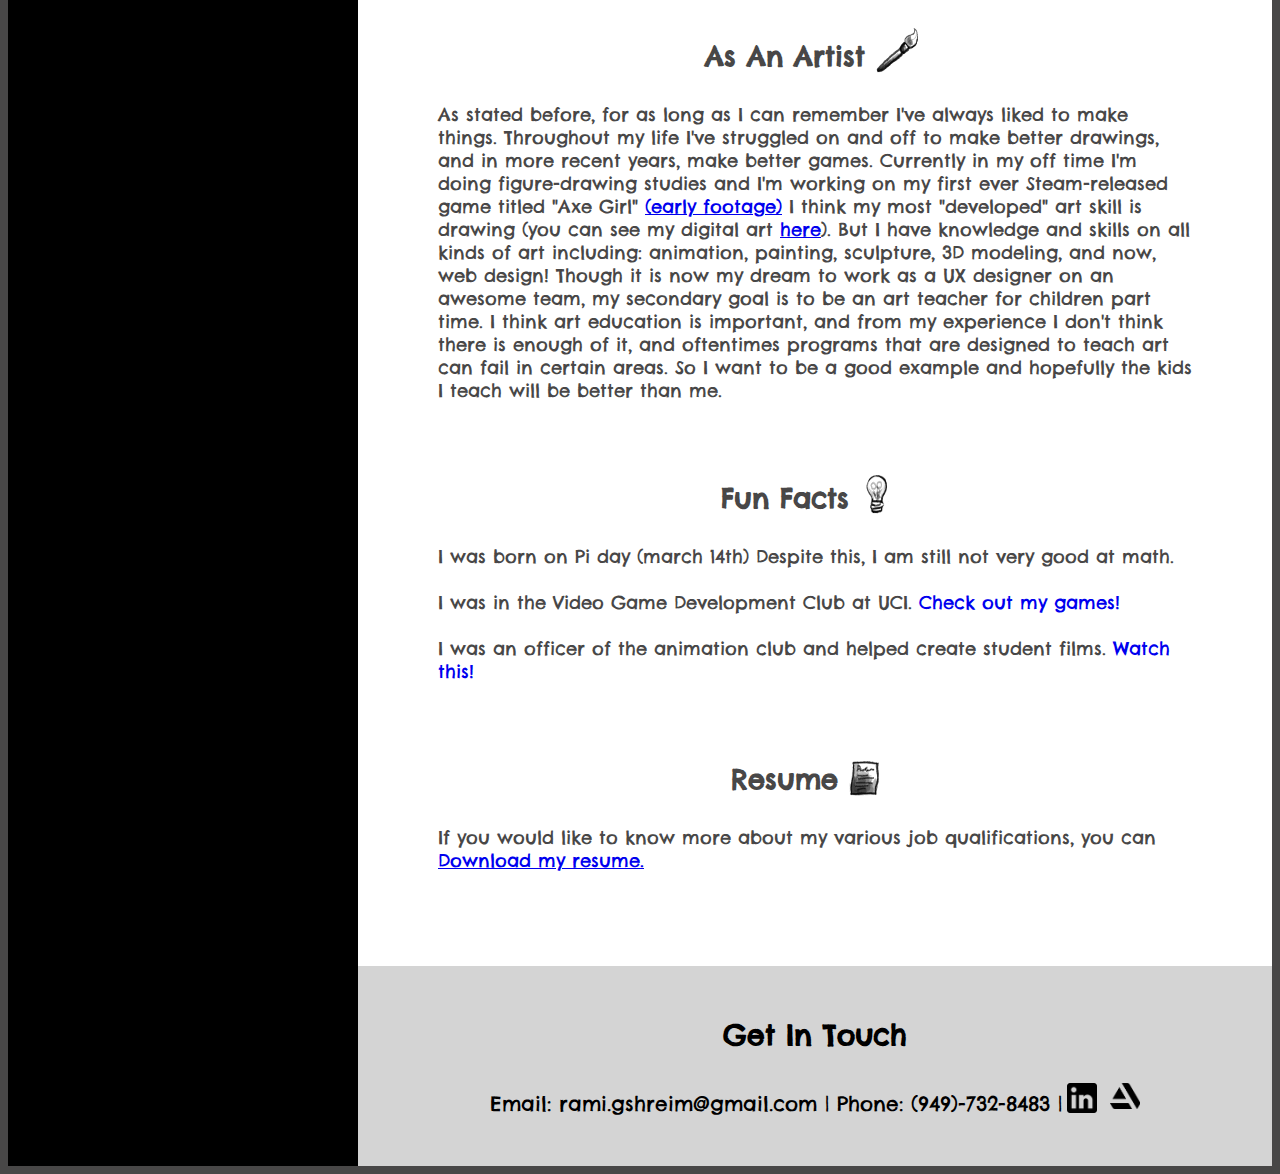
==== commit 48f37d51: "space" ====
--- a/index.html
+++ b/index.html
@@ -66,7 +66,7 @@
 
 				<section class="bio_text">
 
-					<h2>About Me<img class="section_icons" src="images/person_icon.png"></h2>
+					<h2>About Me <img class="section_icons" src="images/person_icon.png"></h2>
 
 					<p> Hello! My name is Ramie and I'm a UX designer and a graduate from UCI's Claire Trevor School of
 						the
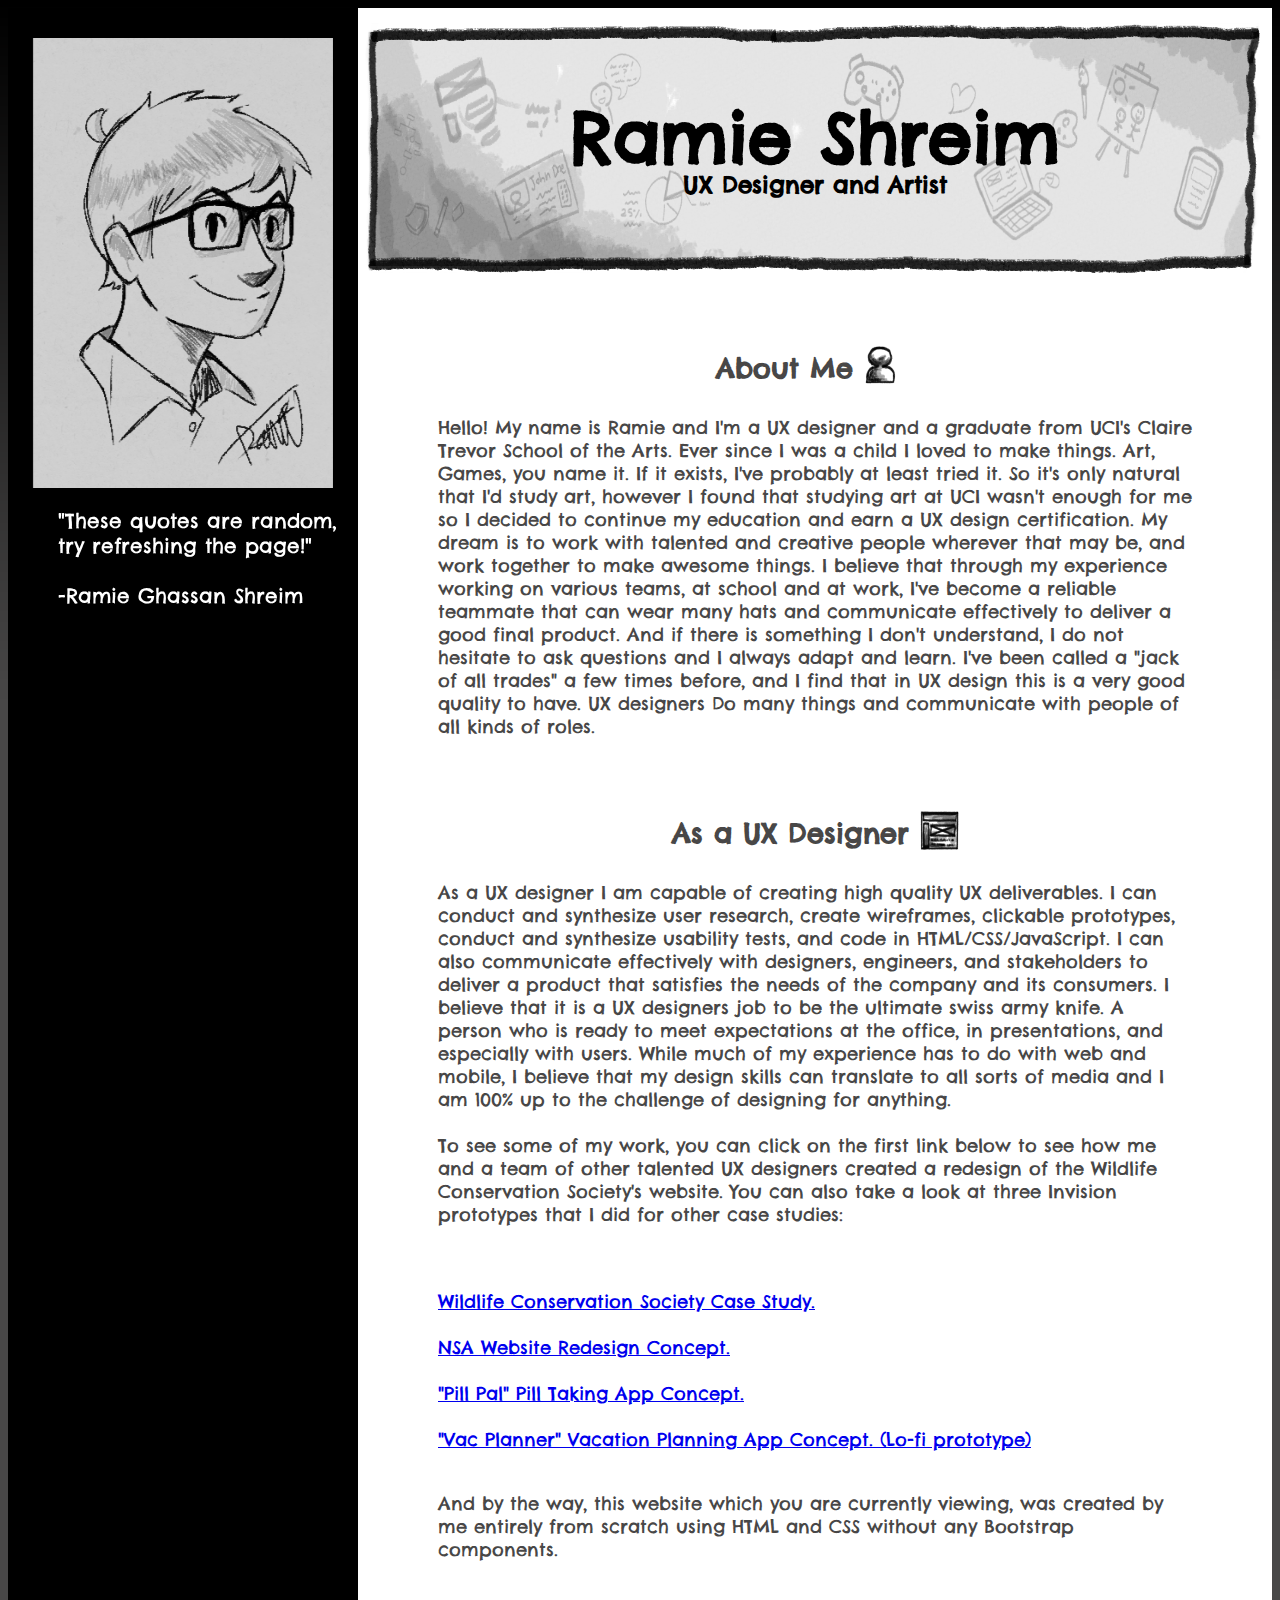
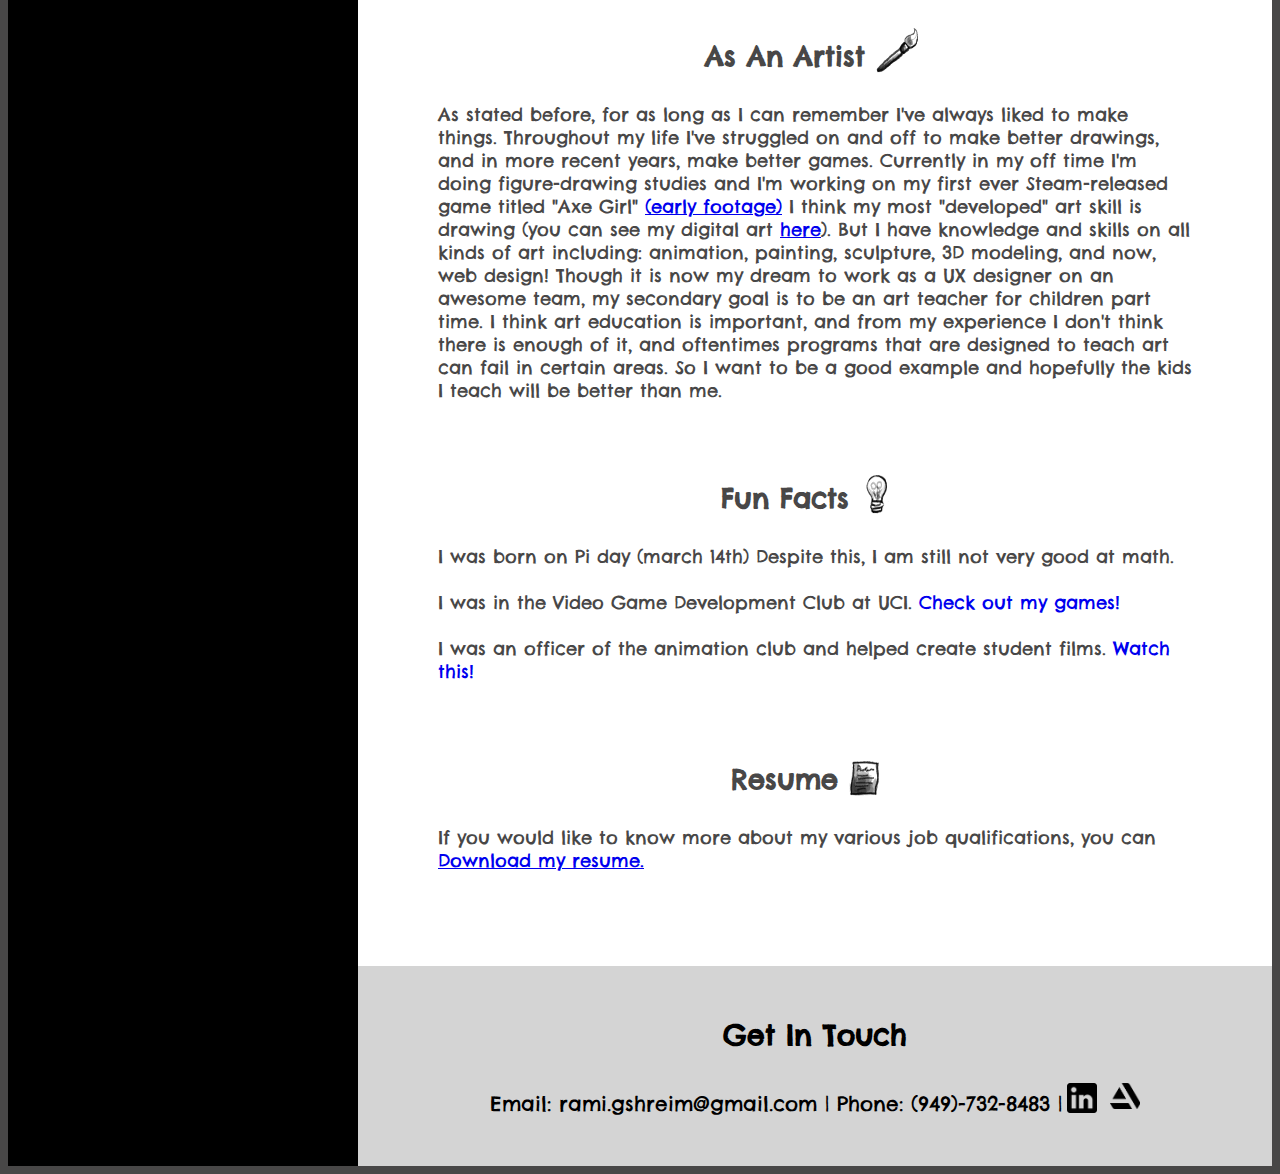
==== commit e7ee48b2: "changed url name" ====
--- a/index.html
+++ b/index.html
@@ -100,7 +100,7 @@
 						talented UX designers created a redesign
 						of the Wildlife Conservation Society's website. You can also take a look at three Invision
 						prototypes that I did for other case studies: </p> <br> <br>
-					<a href="https://ramieshreim.github.io/case_study1/" style="text-decoration: underline;">Wildlife
+					<a href="https://ramieshreim.github.io/case_studies/" style="text-decoration: underline;">Wildlife
 						Conservation Society Case Study.</a> <br> <br>
 					<a href="https://invis.io/4NTSQ082EPQ#/382614521_Demo1_-desktop-"
 						style="text-decoration: underline;" target="blank">NSA Website Redesign Concept.</a> <br> <br>
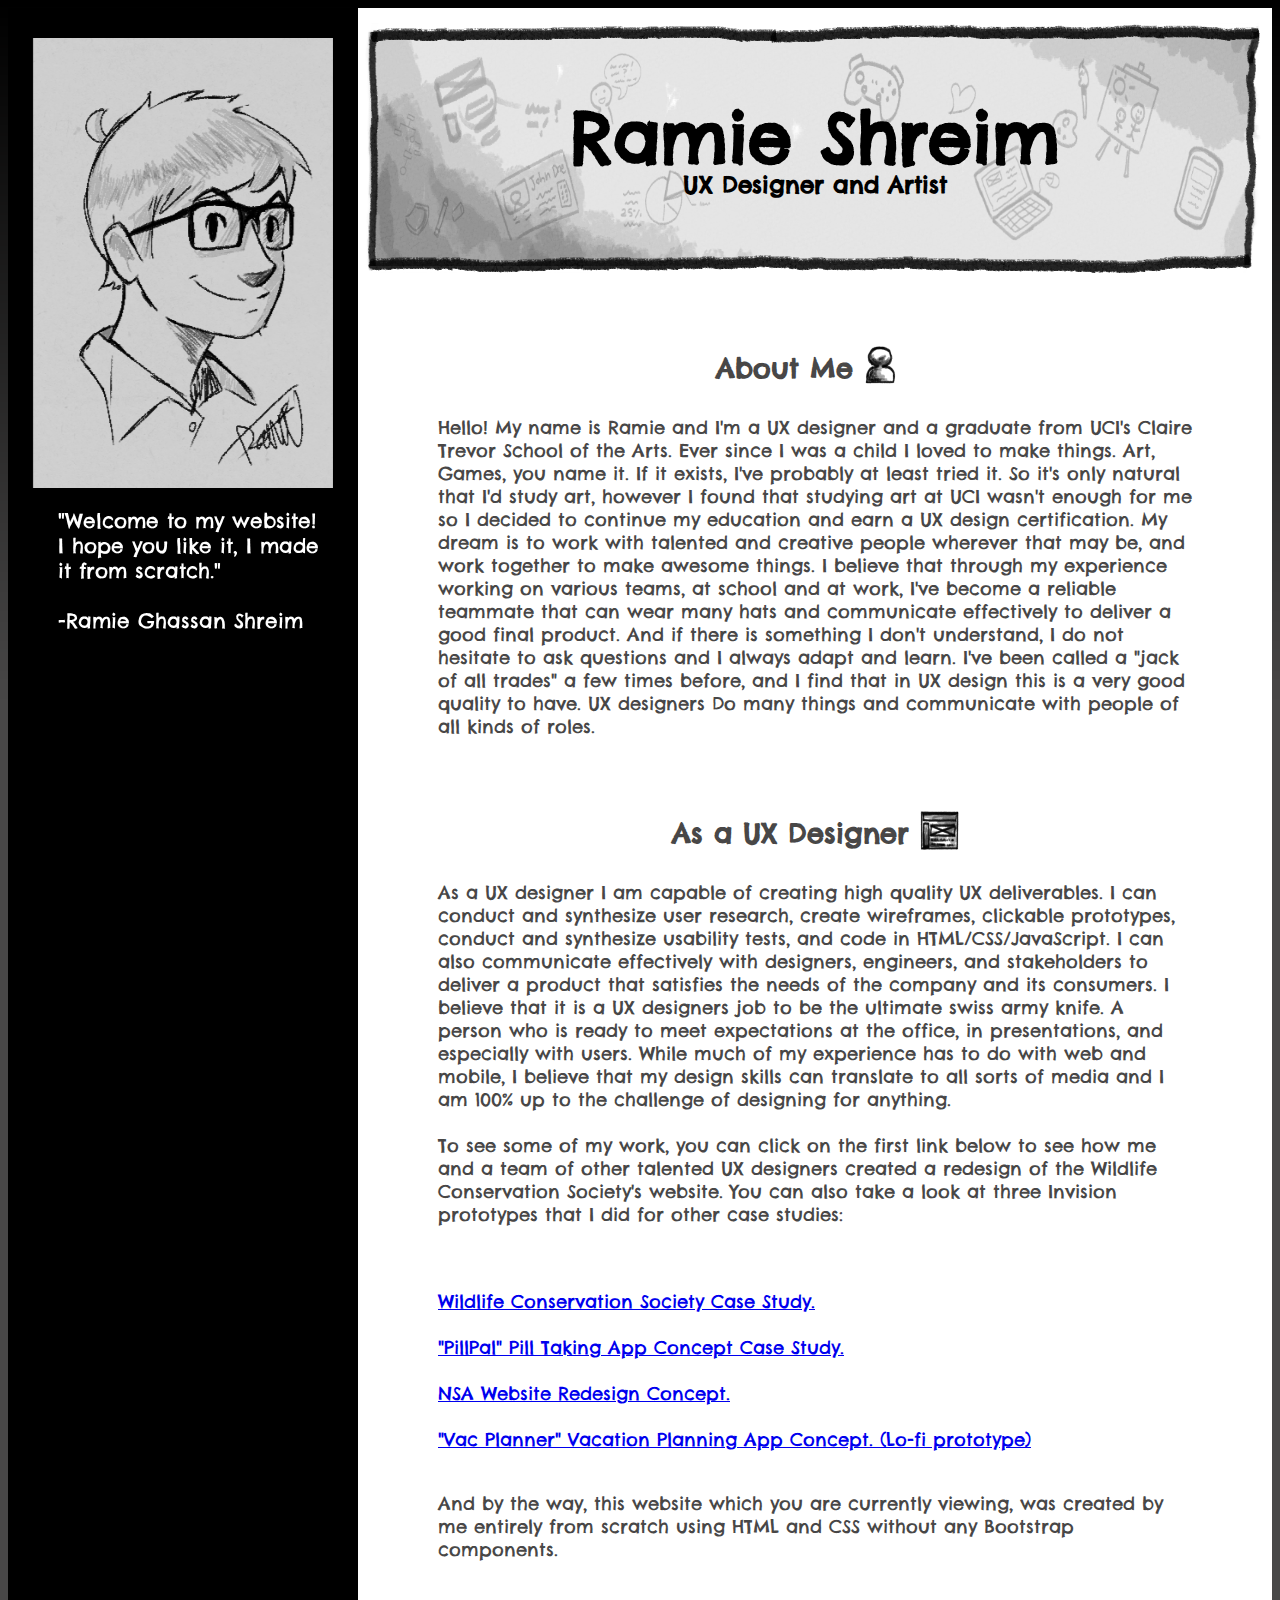
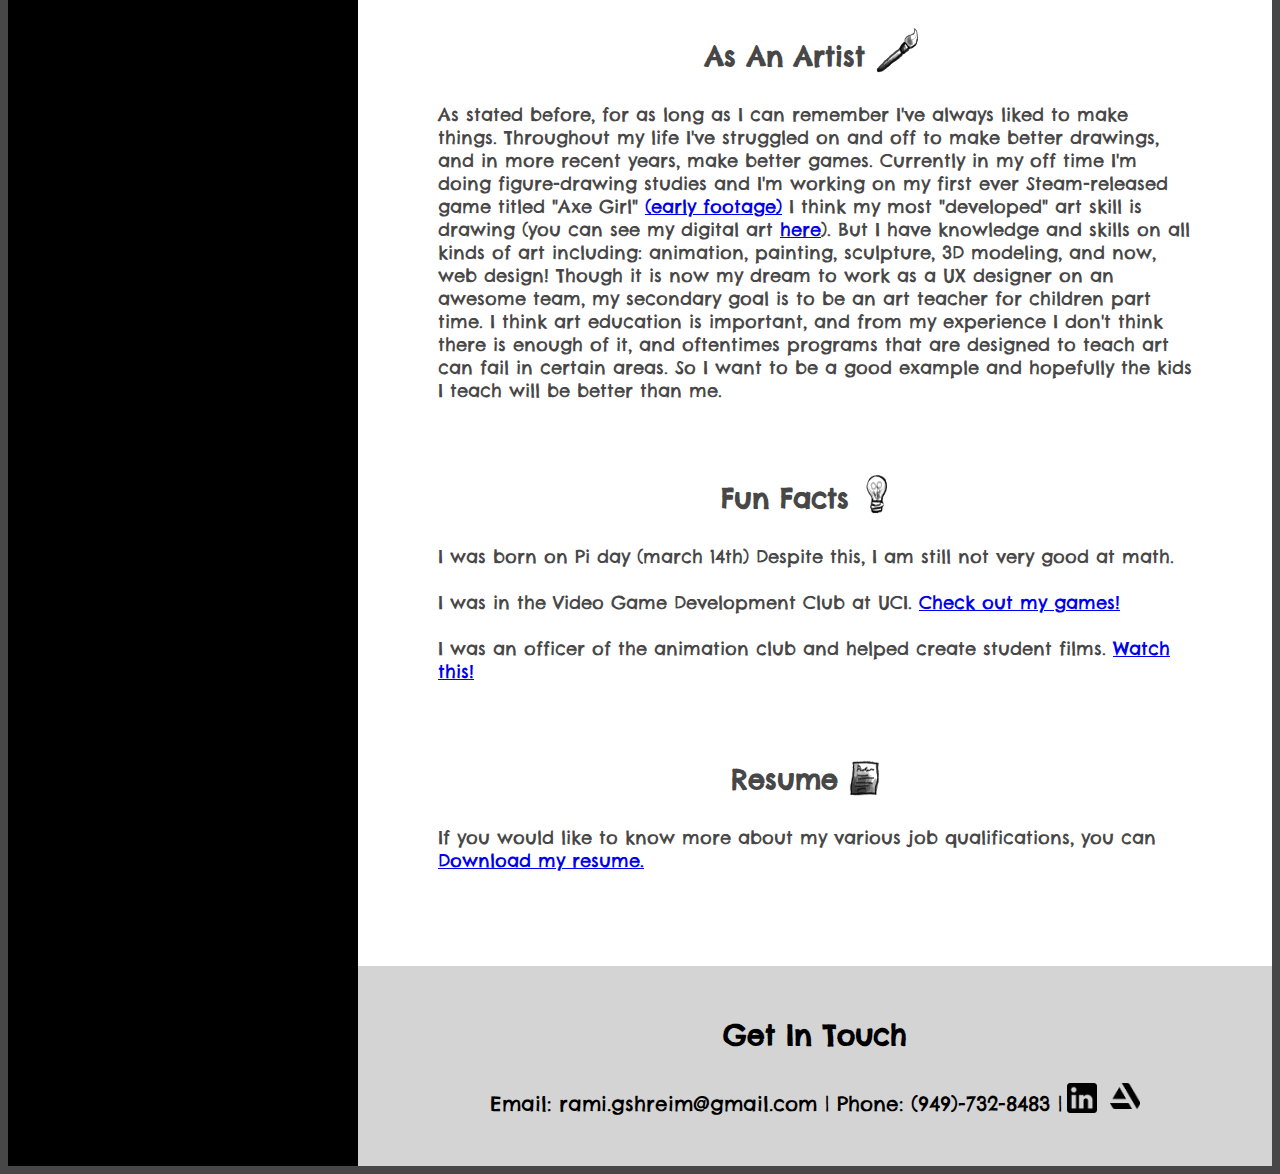
==== commit 8e9f170d: "added pillpal case study" ====
--- a/index.html
+++ b/index.html
@@ -101,11 +101,13 @@
 						of the Wildlife Conservation Society's website. You can also take a look at three Invision
 						prototypes that I did for other case studies: </p> <br> <br>
 					<a href="https://ramieshreim.github.io/case_studies/" style="text-decoration: underline;">Wildlife
-						Conservation Society Case Study.</a> <br> <br>
+						Conservation Society Case Study.</a> <br> <br><a
+						href="https://ramieshreim.github.io/case_studies/index-2.html"
+						style="text-decoration: underline;" target="blank">"PillPal" Pill Taking App Concept Case
+						Study.</a> <br> <br>
 					<a href="https://invis.io/4NTSQ082EPQ#/382614521_Demo1_-desktop-"
-						style="text-decoration: underline;" target="blank">NSA Website Redesign Concept.</a> <br> <br>
-					<a href="https://projects.invisionapp.com/share/R2T6RFCY4ZG#/screens/376099061_Notification_Screen"
-						style="text-decoration: underline;" target="blank">"Pill Pal" Pill Taking App Concept.</a> <br>
+						style="text-decoration: underline;" target="blank">NSA Website Redesign Concept.</a>
+					<br>
 					<br>
 					<a href="https://invis.io/XUSVNF48RZ2#/373009286_Sign_Up_Or_Login"
 						style="text-decoration: underline;" target="blank">"Vac Planner" Vacation Planning App Concept.
@@ -139,9 +141,9 @@
 					<h2>Fun Facts <img class="section_icons" src="images/lightbulb_icon.png"></h2>
 					<p> I was born on Pi day (march 14th) Despite this, I am still not very good at math. <br> <br>
 						I was in the Video Game Development Club at UCI. <a href="https://drawmi.itch.io/"
-							target="_blank">Check out my games!</a> <br><br>
+							target="_blank" style="text-decoration: underline;">Check out my games!</a> <br><br>
 						I was an officer of the animation club and helped create student films. <a
-							href="https://www.youtube.com/watch?v=pyLcI3ti4Sw&t=2s" target="_blank">Watch this!</a> </p>
+							href="https://www.youtube.com/watch?v=pyLcI3ti4Sw&t=2s" target="_blank" style="text-decoration: underline;">Watch this!</a> </p>
 
 
 
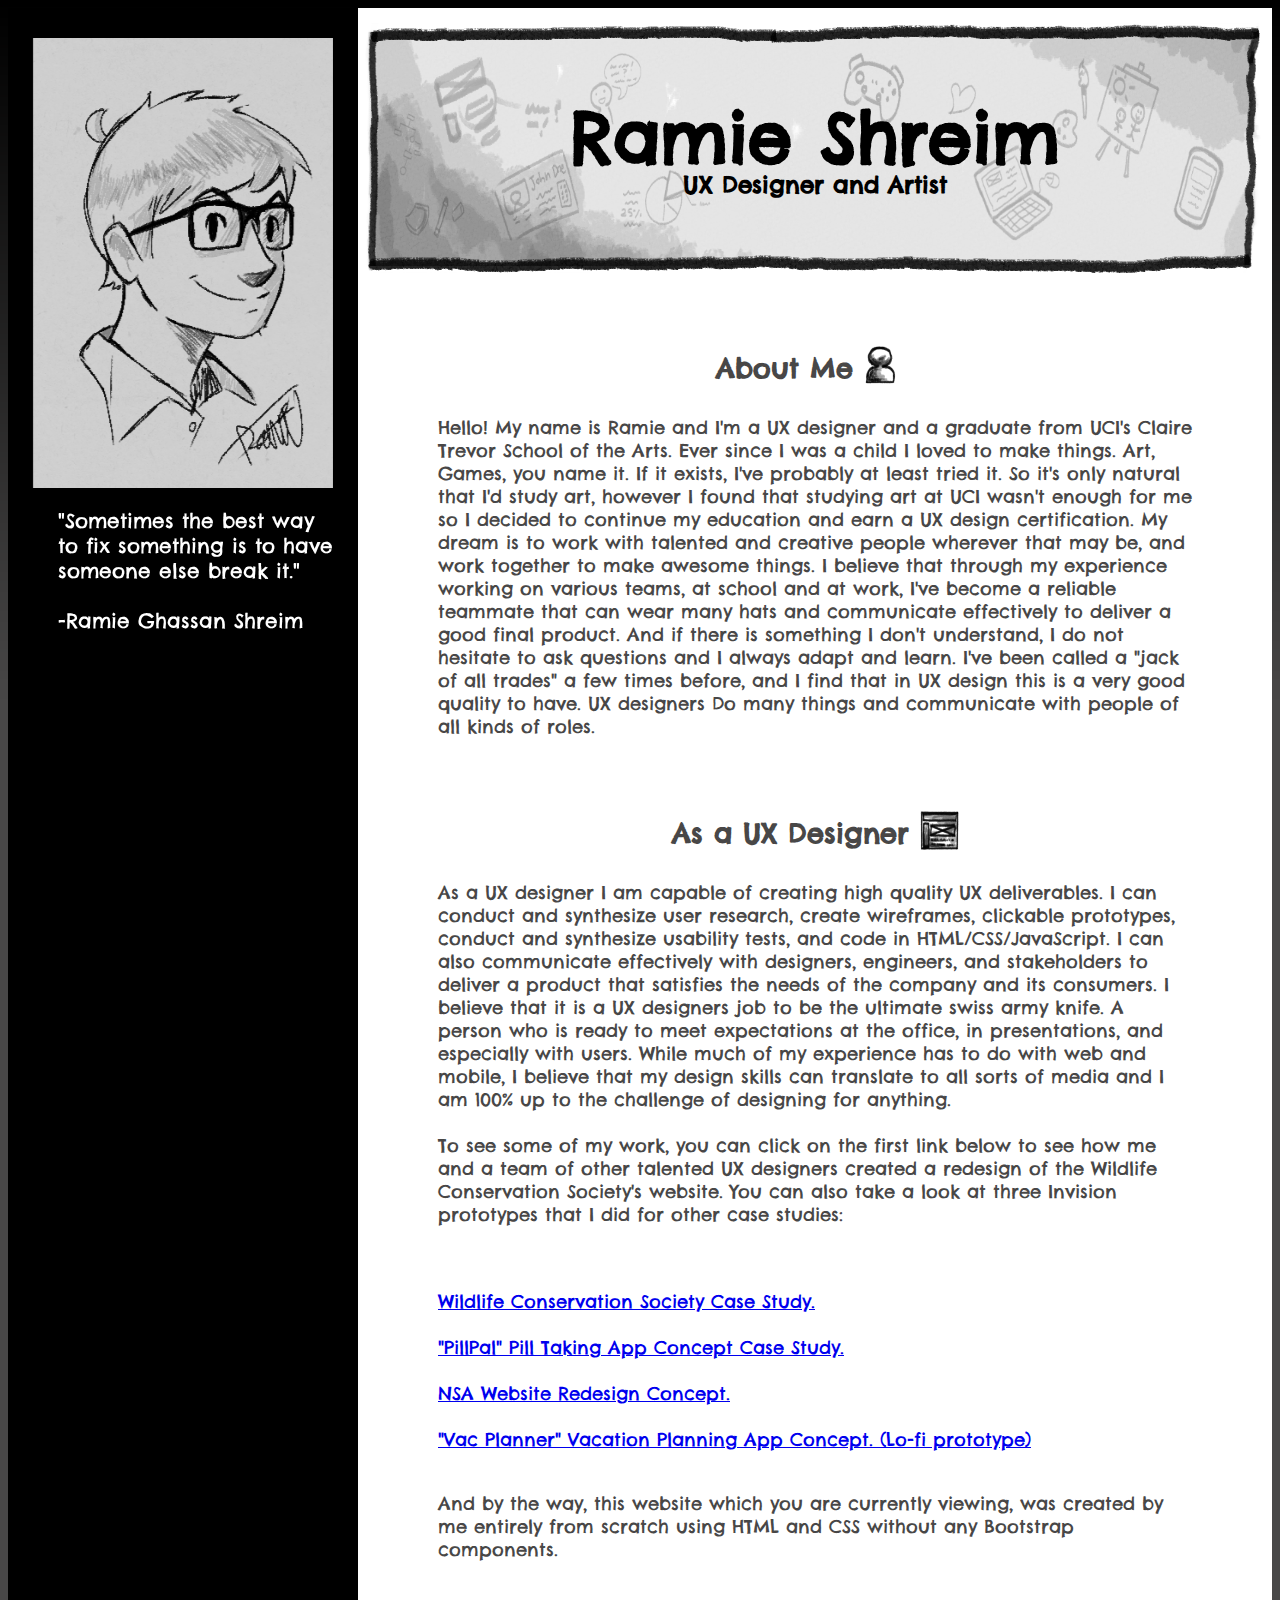
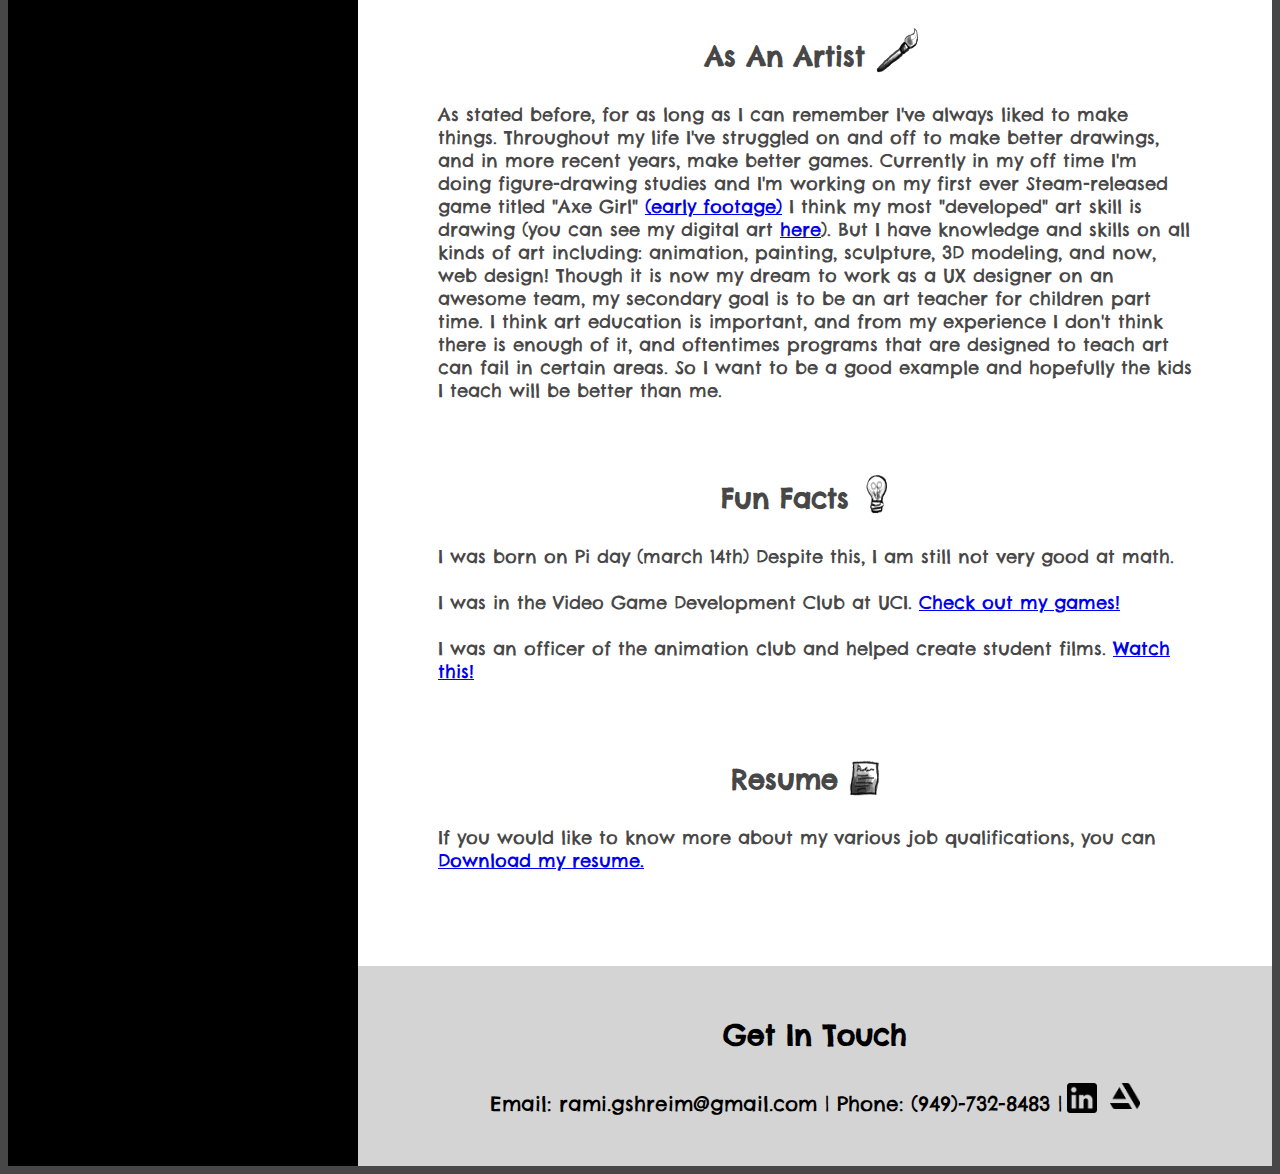
==== commit b347679a: "removed hotjar, updated resume" ====
--- a/index.html
+++ b/index.html
@@ -4,18 +4,6 @@
 	<link href="css.css" type="text/css" rel="stylesheet">
 	<link href="https://fonts.googleapis.com/css?family=Chelsea+Market&display=swap" rel="stylesheet">
 	<title> About Me </title>
-
-	<!-- Hotjar Tracking Code for https://ramieshreim.github.io/ -->
-	<script>
-		(function (h, o, t, j, a, r) {
-			h.hj = h.hj || function () { (h.hj.q = h.hj.q || []).push(arguments) };
-			h._hjSettings = { hjid: 1560619, hjsv: 6 };
-			a = o.getElementsByTagName('head')[0];
-			r = o.createElement('script'); r.async = 1;
-			r.src = t + h._hjSettings.hjid + j + h._hjSettings.hjsv;
-			a.appendChild(r);
-		})(window, document, 'https://static.hotjar.com/c/hotjar-', '.js?sv=');
-	</script>
 
 	<!-- Global site tag (gtag.js) - Google Analytics -->
 	<script async src="https://www.googletagmanager.com/gtag/js?id=UA-151727604-1"></script>
@@ -150,7 +138,7 @@
 
 					<h2>Resume <img class="section_icons" src="images/resume_icon.png"></h2>
 					<p> If you would like to know more about my various job qualifications, you can <a
-							href="Ramie Shreim Resume.pdf" download style="text-decoration: underline;" target="_blank">
+							href="Ramie_G_Shreim_Resume.pdf" download style="text-decoration: underline;" target="_blank">
 							Download my resume.</a> </p> <br> <br>
 
 
